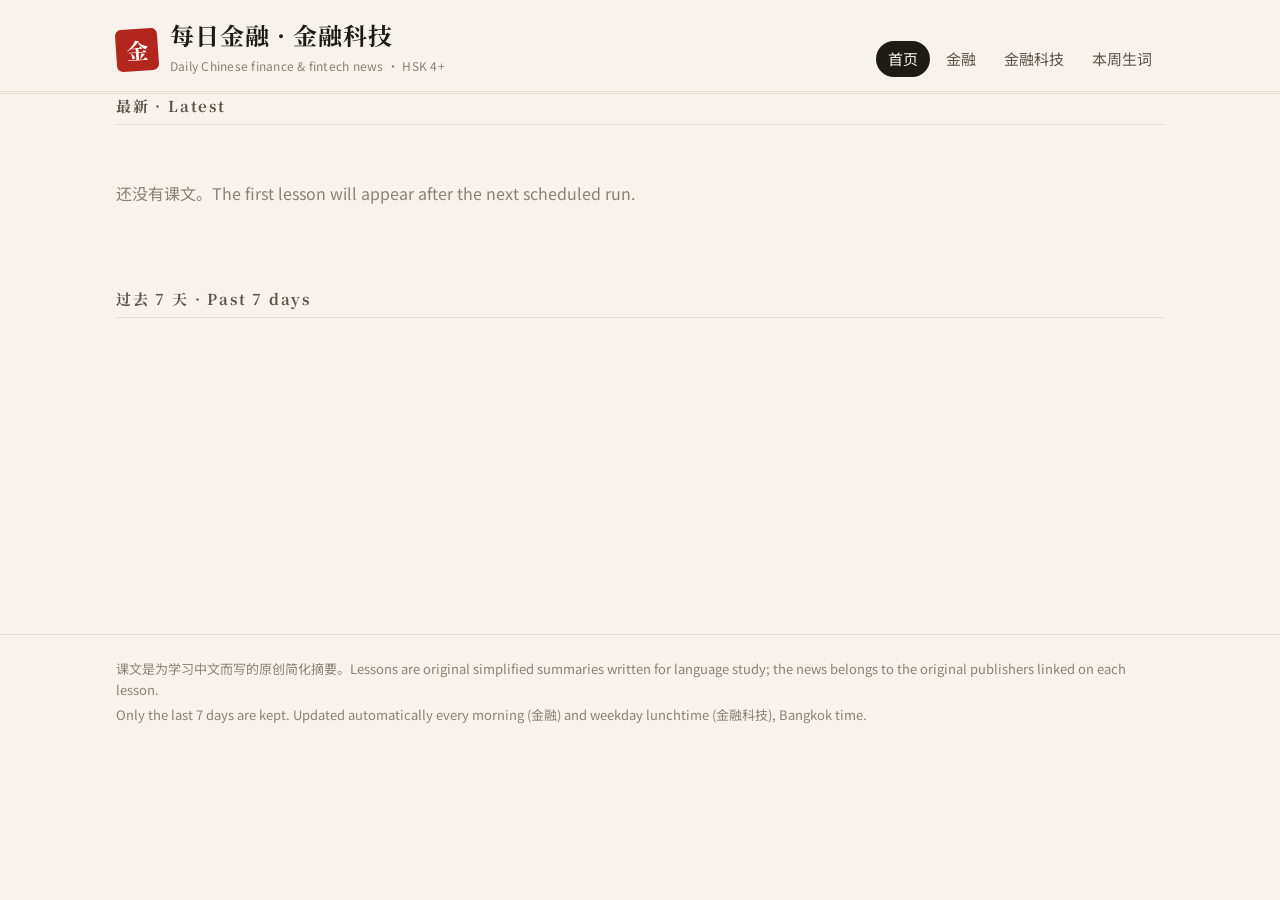
==== index.html @ b07d5fe7 "Launch site with last 7 days of lessons Co-Authored-By: Claude Opus 5.5 <noreply@anthropic.com> Clau" ====
<!doctype html>
<html lang="zh-CN">
<head>
<meta charset="utf-8">
<meta name="viewport" content="width=device-width, initial-scale=1">
<meta name="robots" content="noindex, nofollow">
<title>每日金融 · 金融科技</title>
<meta name="description" content="Daily Chinese finance &amp; fintech news, simplified for HSK 4 learners, with vocabulary.">
<link rel="icon" href="data:image/svg+xml,<svg xmlns=%22http://www.w3.org/2000/svg%22 viewBox=%220 0 100 100%22><rect width=%22100%22 height=%22100%22 rx=%2216%22 fill=%22%23b3261e%22/><text x=%2250%22 y=%2272%22 font-size=%2262%22 text-anchor=%22middle%22 fill=%22white%22>金</text></svg>">
<link rel="preconnect" href="https://fonts.googleapis.com">
<link rel="preconnect" href="https://fonts.gstatic.com" crossorigin>
<link href="https://fonts.googleapis.com/css2?family=Noto+Sans+SC:wght@400;600&family=Noto+Serif+SC:wght@400;700&display=swap" rel="stylesheet">
<link rel="stylesheet" href="assets/style.css">
</head>
<body data-page="home">
<header class="masthead"><div class="wrap">
  <a class="brand" href="./"><span class="seal">金</span><span><span class="brand-name">每日金融 · 金融科技</span><br><span class="brand-sub">Daily Chinese finance &amp; fintech news · HSK 4+</span></span></a>
  <nav class="nav">
    <a href="./" data-c="all">首页</a>
    <a href="./?c=finance" data-c="finance">金融</a>
    <a href="./?c=fintech" data-c="fintech">金融科技</a>
    <a href="vocab.html">本周生词</a>
  </nav>
</div></header>
<main class="wrap">
<h2 class="section-title"><span>最新 · Latest</span></h2>
<div id="today" class="today"><p class="empty">加载中…</p></div>
<h2 class="section-title"><span>过去 7 天 · Past 7 days</span></h2>
<ul id="list" class="list"></ul>
</main>
<footer><div class="wrap">
  <p>课文是为学习中文而写的原创简化摘要。Lessons are original simplified summaries written for language study; the news belongs to the original publishers linked on each lesson.</p>
  <p>Only the last 7 days are kept. Updated automatically every morning (金融) and weekday lunchtime (金融科技), Bangkok time.</p>
</div></footer>
<script src="assets/app.js"></script>
</body>
</html>
---- assets/style.css ----
:root {
  --paper: #f7f3ec;
  --card: #fffdf9;
  --ink: #1e1b17;
  --ink-2: #5c554b;
  --ink-3: #8a8275;
  --rule: #e4ddd0;
  --accent: #b3261e;        /* seal red */
  --accent-soft: #f6e3df;
  --fintech: #1d5c63;       /* jade */
  --fintech-soft: #dcebea;
  --hl: #fbeec2;
  --serif: "Noto Serif SC", "Songti SC", "STSong", Georgia, serif;
  --sans: "Noto Sans SC", "PingFang SC", -apple-system, "Segoe UI", sans-serif;
  color-scheme: light;
}
@media (prefers-color-scheme: dark) {
  :root:not([data-theme="light"]) {
    --paper: #16140f; --card: #1f1c16; --ink: #ede6d9; --ink-2: #b9b0a1; --ink-3: #887f71;
    --rule: #332e25; --accent: #e0675c; --accent-soft: #3a211d; --fintech: #6fb5b8;
    --fintech-soft: #1b3233; --hl: #4a3d16; color-scheme: dark;
  }
}
:root[data-theme="dark"] {
  --paper: #16140f; --card: #1f1c16; --ink: #ede6d9; --ink-2: #b9b0a1; --ink-3: #887f71;
  --rule: #332e25; --accent: #e0675c; --accent-soft: #3a211d; --fintech: #6fb5b8;
  --fintech-soft: #1b3233; --hl: #4a3d16; color-scheme: dark;
}

* { box-sizing: border-box; }
html { -webkit-text-size-adjust: 100%; }
body {
  margin: 0; background: var(--paper); color: var(--ink);
  font-family: var(--sans); font-size: 16px; line-height: 1.6;
}
a { color: inherit; }
.wrap { max-width: 1080px; margin: 0 auto; padding: 0 16px; }

/* ---------- masthead ---------- */
.masthead { border-bottom: 3px double var(--rule); padding: 22px 0 14px; }
.masthead .wrap { display: flex; flex-wrap: wrap; align-items: flex-end; justify-content: space-between; gap: 12px; }
.brand { text-decoration: none; display: flex; align-items: center; gap: 12px; }
.seal {
  width: 42px; height: 42px; border-radius: 6px; background: var(--accent); color: #fff;
  display: grid; place-items: center; font-family: var(--serif); font-weight: 700; font-size: 22px;
  transform: rotate(-4deg);
}
.brand-name { font-family: var(--serif); font-size: 24px; font-weight: 700; letter-spacing: .04em; line-height: 1.1; }
.brand-sub { font-size: 12px; color: var(--ink-3); letter-spacing: .02em; }
.nav { display: flex; gap: 4px; flex-wrap: wrap; }
.nav a {
  text-decoration: none; font-size: 15px; padding: 6px 12px; border-radius: 999px; color: var(--ink-2);
}
.nav a:hover { background: var(--card); color: var(--ink); }
.nav a.on { background: var(--ink); color: var(--paper); }

main { padding: 28px 0 56px; min-height: 60vh; }

/* ---------- chips / meta ---------- */
.chip {
  display: inline-block; font-size: 12px; font-weight: 600; letter-spacing: .04em;
  padding: 2px 9px; border-radius: 999px; background: var(--accent-soft); color: var(--accent);
}
.chip.fintech { background: var(--fintech-soft); color: var(--fintech); }
.meta { font-size: 13px; color: var(--ink-3); }

/* ---------- home ---------- */
.section-title {
  font-family: var(--serif); font-size: 15px; letter-spacing: .12em; color: var(--ink-2);
  border-bottom: 1px solid var(--rule); padding-bottom: 6px; margin: 0 0 16px;
  display: flex; justify-content: space-between; align-items: baseline; gap: 12px; flex-wrap: wrap;
}
.today { display: grid; grid-template-columns: repeat(auto-fit, minmax(300px, 1fr)); gap: 18px; margin-bottom: 40px; }
.card {
  display: block; text-decoration: none; background: var(--card); border: 1px solid var(--rule);
  border-radius: 10px; padding: 20px 22px; transition: transform .15s, box-shadow .15s;
}
.card:hover { transform: translateY(-2px); box-shadow: 0 6px 20px rgba(0,0,0,.06); }
.card h2 { font-family: var(--serif); font-size: 23px; line-height: 1.4; margin: 10px 0 4px; }
.card .en { color: var(--ink-2); font-size: 15px; margin: 0 0 12px; }
.card .lede { font-family: var(--serif); color: var(--ink-2); font-size: 15px; margin: 0;
  display: -webkit-box; -webkit-line-clamp: 3; -webkit-box-orient: vertical; overflow: hidden; }
.card .foot { margin-top: 14px; display: flex; gap: 14px; }

.filters { display: flex; gap: 6px; }
.filters button {
  font: inherit; font-size: 13px; border: 1px solid var(--rule); background: transparent; color: var(--ink-2);
  padding: 3px 11px; border-radius: 999px; cursor: pointer; letter-spacing: 0;
}
.filters button.on { background: var(--ink); color: var(--paper); border-color: var(--ink); }

.list { list-style: none; margin: 0; padding: 0; }
.list li { border-bottom: 1px solid var(--rule); }
.list a { display: grid; grid-template-columns: 92px 1fr; gap: 14px; padding: 14px 4px; text-decoration: none; align-items: baseline; }
.list a:hover .t { color: var(--accent); }
.list .d { font-size: 13px; color: var(--ink-3); font-variant-numeric: tabular-nums; }
.list .t { font-family: var(--serif); font-size: 18px; }
.list .s { display: block; font-size: 14px; color: var(--ink-2); margin-top: 2px; }
.empty { color: var(--ink-3); padding: 24px 0; }

/* ---------- lesson ---------- */
.toolbar {
  position: sticky; top: 0; z-index: 5; background: var(--paper);
  display: flex; gap: 8px; flex-wrap: wrap; padding: 10px 0; border-bottom: 1px solid var(--rule); margin-bottom: 22px;
}
.toggle {
  font: inherit; font-size: 13px; display: inline-flex; align-items: center; gap: 6px; cursor: pointer;
  border: 1px solid var(--rule); background: var(--card); color: var(--ink-2); padding: 4px 12px; border-radius: 999px;
}
.toggle[aria-pressed="true"] { border-color: var(--ink); color: var(--ink); }
.toggle .dot { width: 8px; height: 8px; border-radius: 50%; background: var(--rule); }
.toggle[aria-pressed="true"] .dot { background: var(--accent); }

.lesson-head h1 { font-family: var(--serif); font-size: clamp(26px, 4.4vw, 38px); line-height: 1.3; margin: 12px 0 6px; }
.lesson-head .en { font-size: 17px; color: var(--ink-2); margin: 0 0 6px; }

.lesson-grid { display: grid; grid-template-columns: minmax(0, 3fr) minmax(0, 2fr); gap: 36px; margin-top: 26px; align-items: start; }
@media (max-width: 820px) { .lesson-grid { grid-template-columns: 1fr; } }

.para { margin-bottom: 22px; }
.para .zh { font-family: var(--serif); font-size: 20px; line-height: 2.05; margin: 0 0 6px; }
.para .en { font-size: 15px; color: var(--ink-2); font-style: italic; margin: 0; }
body.hide-en .para .en, body.hide-en .lesson-head .en, body.hide-en .ex .e { display: none; }

ruby.v { ruby-position: over; cursor: pointer; background: linear-gradient(transparent 62%, var(--hl) 62%); border-radius: 2px; }
ruby.v rt { font-family: var(--sans); font-size: 11px; color: var(--accent); letter-spacing: 0; }
body.hide-py ruby.v rt { display: none; }
body.no-hl ruby.v { background: none; }
ruby.v.active { background: var(--hl); }

.source { font-size: 14px; color: var(--ink-3); border-top: 1px solid var(--rule); padding-top: 12px; margin-top: 8px; }
.source a { color: var(--ink-2); }

.vocab {
  background: var(--card); border: 1px solid var(--rule); border-radius: 10px; padding: 18px 18px 8px;
  position: sticky; top: 64px; max-height: calc(100vh - 84px); overflow: auto;
}
@media (max-width: 820px) { .vocab { position: static; max-height: none; } }
.vocab h3, .featured h3 { font-family: var(--serif); font-size: 18px; margin: 0 0 10px; }
.vocab ol { list-style: none; padding: 0; margin: 0; }
.vocab li { padding: 7px 0; border-bottom: 1px dashed var(--rule); display: grid; grid-template-columns: 1fr auto; gap: 2px 10px; }
.vocab li:last-child { border-bottom: 0; }
.vocab li.active { background: var(--hl); margin: 0 -8px; padding: 7px 8px; border-radius: 6px; }
.vocab .h { font-family: var(--serif); font-size: 18px; font-weight: 700; }
.vocab .p { font-size: 13px; color: var(--accent); }
.vocab .m { grid-column: 1 / -1; font-size: 13px; color: var(--ink-2); }
.lvl { font-size: 11px; color: var(--ink-3); white-space: nowrap; align-self: center; }

.featured { margin-top: 40px; }
.featured-grid { display: grid; grid-template-columns: repeat(auto-fit, minmax(300px, 1fr)); gap: 18px; }
.fw { background: var(--card); border: 1px solid var(--rule); border-top: 4px solid var(--accent); border-radius: 10px; padding: 18px 20px; }
.fw .big { font-family: var(--serif); font-size: 34px; font-weight: 700; line-height: 1.1; }
.fw .p { color: var(--accent); font-size: 15px; margin-left: 6px; }
.fw .def { margin: 6px 0 8px; font-size: 15px; }
.fw .pos { font-size: 12px; color: var(--ink-3); border: 1px solid var(--rule); border-radius: 4px; padding: 0 5px; margin-right: 6px; }
.fw .note { font-size: 14px; color: var(--ink-2); margin: 0 0 12px; }
.ex { border-left: 2px solid var(--rule); padding-left: 12px; margin: 10px 0; }
.ex .z { font-family: var(--serif); font-size: 17px; }
.ex .y { font-size: 13px; color: var(--accent); }
.ex .e { font-size: 14px; color: var(--ink-2); font-style: italic; }

.pager { display: flex; justify-content: space-between; gap: 12px; margin-top: 40px; flex-wrap: wrap; }
.pager a { text-decoration: none; font-size: 14px; color: var(--ink-2); max-width: 48%; }
.pager a:hover { color: var(--accent); }

/* ---------- vocab page ---------- */
.vtools { display: flex; flex-wrap: wrap; gap: 10px; align-items: center; margin-bottom: 18px; }
.search {
  font: inherit; flex: 1 1 240px; padding: 9px 14px; border-radius: 999px; border: 1px solid var(--rule);
  background: var(--card); color: var(--ink);
}
.vtable { width: 100%; border-collapse: collapse; }
.vtable th { text-align: left; font-size: 12px; color: var(--ink-3); font-weight: 600; padding: 6px 8px; border-bottom: 1px solid var(--rule); }
.vtable td { padding: 9px 8px; border-bottom: 1px solid var(--rule); vertical-align: top; }
.vtable .h { font-family: var(--serif); font-size: 19px; font-weight: 700; white-space: nowrap; }
.vtable .p { color: var(--accent); font-size: 14px; white-space: nowrap; }
.vtable .m { font-size: 14px; color: var(--ink-2); }
.vtable .src a { font-size: 12px; color: var(--ink-3); text-decoration: none; margin-right: 6px; white-space: nowrap; }
.vtable .src a:hover { color: var(--accent); }
body.quiz .vtable .m span, body.quiz .vtable .p span { filter: blur(6px); cursor: pointer; transition: filter .15s; }
body.quiz .vtable tr.reveal .m span, body.quiz .vtable tr.reveal .p span { filter: none; }
@media (max-width: 600px) {
  .vtable thead { display: none; }
  .vtable tr { display: grid; grid-template-columns: auto 1fr auto; gap: 0 10px; padding: 8px 0; border-bottom: 1px solid var(--rule); }
  .vtable td { border: 0; padding: 2px 0; }
  .vtable td.m, .vtable td.src { grid-column: 1 / -1; }
}

/* ---------- footer ---------- */
footer { border-top: 1px solid var(--rule); padding: 20px 0 36px; font-size: 13px; color: var(--ink-3); }
footer p { margin: 4px 0; }

.pop {
  position: absolute; z-index: 20; background: var(--ink); color: var(--paper); font-size: 13px; line-height: 1.45;
  padding: 7px 11px; border-radius: 8px; max-width: 260px; pointer-events: none; box-shadow: 0 6px 18px rgba(0,0,0,.18);
}
.pop b { font-family: var(--serif); font-size: 16px; }
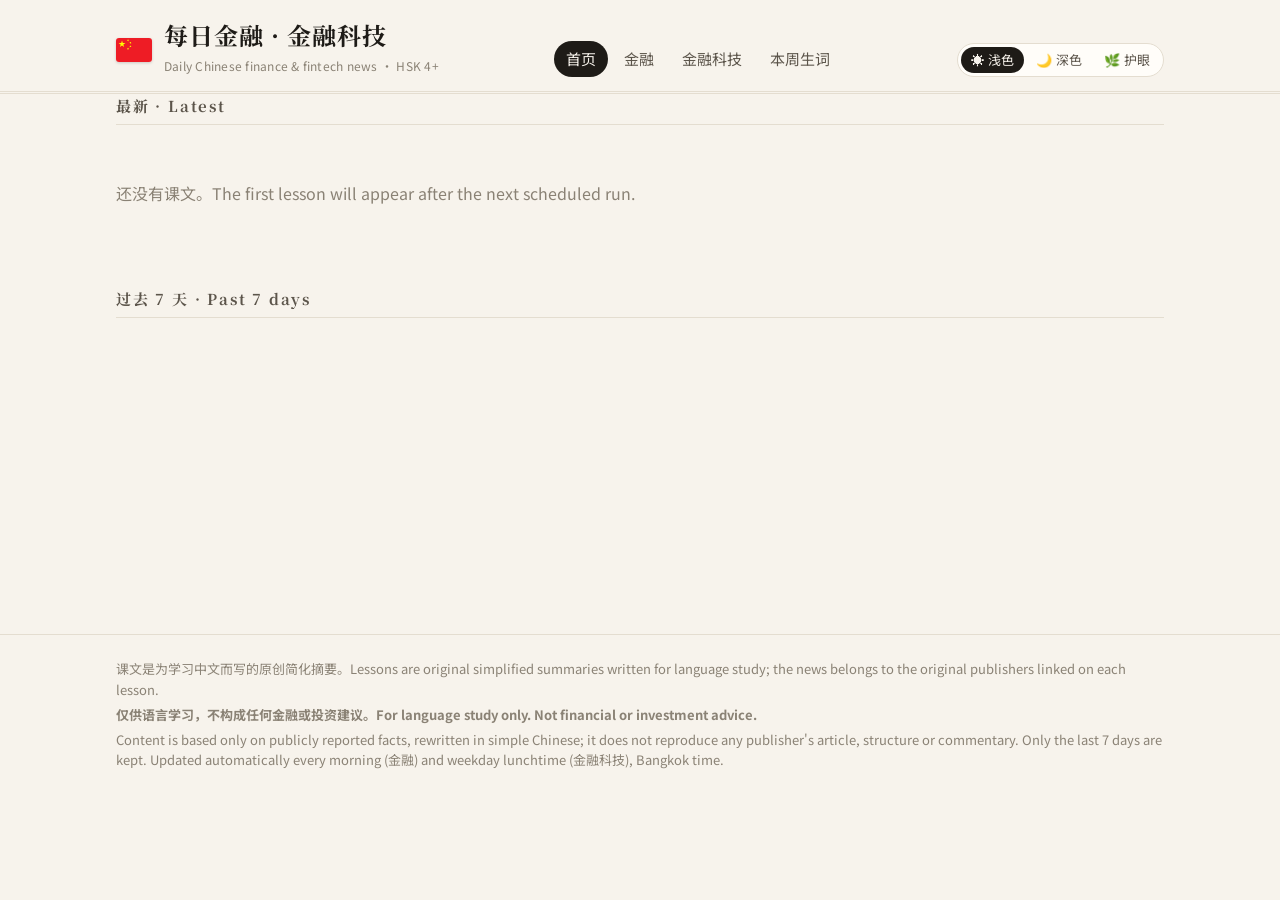
==== commit e921c998: "Facts-only lessons, theme switch, flag, disclaimer - Remove analyst/expert commentary and speculatio" ====
--- a/index.html
+++ b/index.html
@@ -11,16 +11,22 @@
 <link rel="preconnect" href="https://fonts.gstatic.com" crossorigin>
 <link href="https://fonts.googleapis.com/css2?family=Noto+Sans+SC:wght@400;600&family=Noto+Serif+SC:wght@400;700&display=swap" rel="stylesheet">
 <link rel="stylesheet" href="assets/style.css">
+<script>try{var t=localStorage.getItem("theme");if(t)document.documentElement.setAttribute("data-theme",t);}catch(e){}</script>
 </head>
 <body data-page="home">
 <header class="masthead"><div class="wrap">
-  <a class="brand" href="./"><span class="seal">金</span><span><span class="brand-name">每日金融 · 金融科技</span><br><span class="brand-sub">Daily Chinese finance &amp; fintech news · HSK 4+</span></span></a>
+  <a class="brand" href="./"><svg class="flag" viewBox="0 0 30 20" width="36" height="24" role="img" aria-label="中国国旗 Flag of China"><rect width="30" height="20" fill="#EE1C25"/><g fill="#FFFF00"><polygon points="5.000,2.000 5.674,4.073 7.853,4.073 6.090,5.354 6.763,7.427 5.000,6.146 3.237,7.427 3.910,5.354 2.147,4.073 4.326,4.073"/><polygon points="9.143,2.514 9.619,1.966 9.246,1.343 9.914,1.628 10.391,1.080 10.328,1.803 10.996,2.088 10.288,2.251 10.224,2.975 9.851,2.352"/><polygon points="11.010,4.141 11.662,3.821 11.560,3.102 12.065,3.624 12.718,3.304 12.378,3.946 12.884,4.467 12.168,4.343 11.829,4.985 11.726,4.266"/><polygon points="11.038,6.725 11.765,6.699 11.964,6.001 12.213,6.683 12.939,6.657 12.367,7.105 12.616,7.787 12.014,7.382 11.442,7.830 11.641,7.131"/><polygon points="9.219,8.375 9.899,8.632 10.353,8.064 10.319,8.790 10.999,9.046 10.298,9.239 10.265,9.964 9.865,9.357 9.165,9.550 9.618,8.982"/></g></svg><span><span class="brand-name">每日金融 · 金融科技</span><br><span class="brand-sub">Daily Chinese finance &amp; fintech news · HSK 4+</span></span></a>
   <nav class="nav">
     <a href="./" data-c="all">首页</a>
     <a href="./?c=finance" data-c="finance">金融</a>
     <a href="./?c=fintech" data-c="fintech">金融科技</a>
     <a href="vocab.html">本周生词</a>
   </nav>
+  <div class="themes" role="group" aria-label="主题 Theme">
+    <button type="button" data-theme-set="light" title="浅色 Light">☀️<span>浅色</span></button>
+    <button type="button" data-theme-set="dark" title="深色 Dark">🌙<span>深色</span></button>
+    <button type="button" data-theme-set="eye" title="护眼 Eye-care">🌿<span>护眼</span></button>
+  </div>
 </div></header>
 <main class="wrap">
 <h2 class="section-title"><span>最新 · Latest</span></h2>
@@ -30,7 +36,8 @@
 </main>
 <footer><div class="wrap">
   <p>课文是为学习中文而写的原创简化摘要。Lessons are original simplified summaries written for language study; the news belongs to the original publishers linked on each lesson.</p>
-  <p>Only the last 7 days are kept. Updated automatically every morning (金融) and weekday lunchtime (金融科技), Bangkok time.</p>
+  <p><strong>仅供语言学习，不构成任何金融或投资建议。For language study only. Not financial or investment advice.</strong></p>
+  <p>Content is based only on publicly reported facts, rewritten in simple Chinese; it does not reproduce any publisher's article, structure or commentary. Only the last 7 days are kept. Updated automatically every morning (金融) and weekday lunchtime (金融科技), Bangkok time.</p>
 </div></footer>
 <script src="assets/app.js"></script>
 </body>
--- a/assets/style.css
+++ b/assets/style.css
@@ -15,11 +15,16 @@
   color-scheme: light;
 }
 @media (prefers-color-scheme: dark) {
-  :root:not([data-theme="light"]) {
+  :root:not([data-theme]) {
     --paper: #16140f; --card: #1f1c16; --ink: #ede6d9; --ink-2: #b9b0a1; --ink-3: #887f71;
     --rule: #332e25; --accent: #e0675c; --accent-soft: #3a211d; --fintech: #6fb5b8;
     --fintech-soft: #1b3233; --hl: #4a3d16; color-scheme: dark;
   }
+}
+:root[data-theme="eye"] {
+  --paper: #f2e9d0; --card: #f8f1dd; --ink: #3a3226; --ink-2: #5c5140; --ink-3: #887b63;
+  --rule: #e0d3b2; --accent: #9a3b22; --accent-soft: #ecd9c3; --fintech: #3d6a4d;
+  --fintech-soft: #dbe6d0; --hl: #e8d59c; color-scheme: light;
 }
 :root[data-theme="dark"] {
   --paper: #16140f; --card: #1f1c16; --ink: #ede6d9; --ink-2: #b9b0a1; --ink-3: #887f71;
@@ -195,3 +200,39 @@
   padding: 7px 11px; border-radius: 8px; max-width: 260px; pointer-events: none; box-shadow: 0 6px 18px rgba(0,0,0,.18);
 }
 .pop b { font-family: var(--serif); font-size: 16px; }
+
+/* ---------- every-word lookup ---------- */
+.article, .lesson-head { max-width: 760px; }
+.lesson-head { margin-bottom: 22px; }
+.w { cursor: pointer; border-radius: 3px; }
+.w:hover { background: var(--rule); }
+.w.active { background: var(--hl); }
+ruby.w.v.active { background: var(--hl); }
+.pop .tag { display: inline-block; margin-left: 6px; font-size: 11px; opacity: .75; }
+
+/* ---------- read-aloud player ---------- */
+.player { display: flex; align-items: center; gap: 10px; flex: 1 1 100%; }
+.player .play {
+  flex: none; width: 38px; height: 38px; border-radius: 50%; border: 0; cursor: pointer;
+  background: var(--accent); color: #fff; display: grid; place-items: center;
+}
+.player .play svg { fill: currentColor; }
+.player .i-pause { display: none; }
+.player.is-playing .i-pause { display: inline; }
+.player.is-playing .i-play { display: none; }
+.player .seek { flex: 1 1 auto; min-width: 0; accent-color: var(--accent); height: 24px; cursor: pointer; }
+.player .ptime { flex: none; font-variant-numeric: tabular-nums; min-width: 52px; text-align: right; }
+.sent { transition: background .2s; border-radius: 3px; }
+.sent.speaking { background: var(--accent-soft); box-shadow: 0 0 0 2px var(--accent-soft); }
+.player .seek:focus { outline: none; }
+.player .seek:focus-visible { outline: 2px solid var(--accent-soft); outline-offset: 2px; }
+
+/* ---------- flag + theme switch ---------- */
+.flag { flex: none; border-radius: 3px; box-shadow: 0 1px 3px rgba(0,0,0,.18); }
+.themes { display: inline-flex; gap: 2px; padding: 3px; border: 1px solid var(--rule); border-radius: 999px; background: var(--card); }
+.themes button {
+  font: inherit; font-size: 13px; border: 0; background: transparent; color: var(--ink-2); cursor: pointer;
+  padding: 4px 10px; border-radius: 999px; display: inline-flex; align-items: center; gap: 4px; line-height: 1.4;
+}
+.themes button[aria-pressed="true"] { background: var(--ink); color: var(--paper); }
+@media (max-width: 600px) { .themes button span { display: none; } }
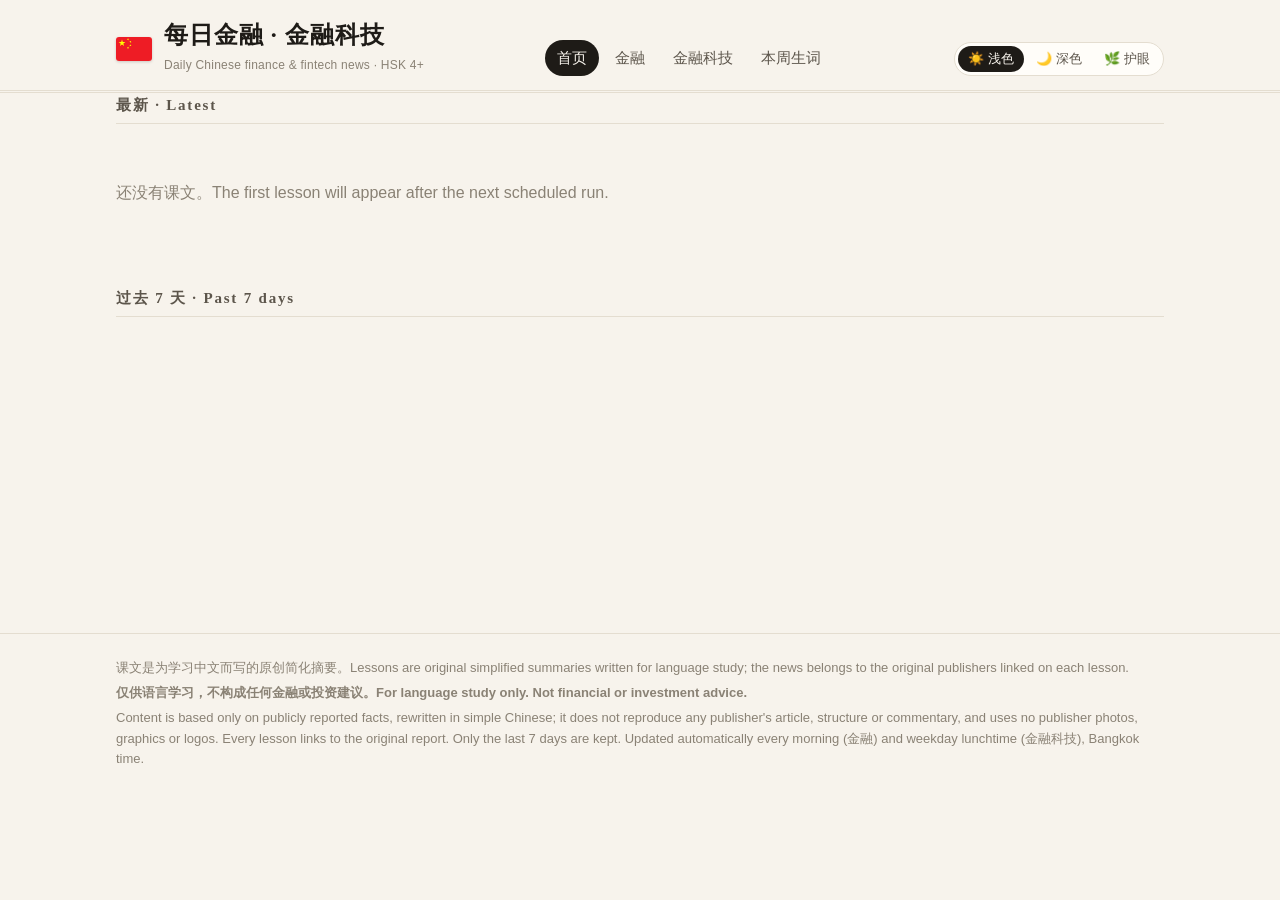
==== commit 0b72d17a: "Legal safeguards: copy check, text-only lessons, attribution rules - publish.py --source: refuse les" ====
--- a/index.html
+++ b/index.html
@@ -4,6 +4,8 @@
 <meta charset="utf-8">
 <meta name="viewport" content="width=device-width, initial-scale=1">
 <meta name="robots" content="noindex, nofollow">
+<meta http-equiv="Content-Security-Policy" content="default-src 'self'; img-src 'self' data:; media-src 'none'; object-src 'none'; frame-src 'none'; script-src 'self' 'unsafe-inline'; style-src 'self' 'unsafe-inline' https://fonts.googleapis.com; font-src https://fonts.gstatic.com; connect-src 'self'; base-uri 'self'; form-action 'none'">
+<meta name="referrer" content="strict-origin-when-cross-origin">
 <title>每日金融 · 金融科技</title>
 <meta name="description" content="Daily Chinese finance &amp; fintech news, simplified for HSK 4 learners, with vocabulary.">
 <link rel="icon" href="data:image/svg+xml,<svg xmlns=%22http://www.w3.org/2000/svg%22 viewBox=%220 0 100 100%22><rect width=%22100%22 height=%22100%22 rx=%2216%22 fill=%22%23b3261e%22/><text x=%2250%22 y=%2272%22 font-size=%2262%22 text-anchor=%22middle%22 fill=%22white%22>金</text></svg>">
@@ -37,7 +39,7 @@
 <footer><div class="wrap">
   <p>课文是为学习中文而写的原创简化摘要。Lessons are original simplified summaries written for language study; the news belongs to the original publishers linked on each lesson.</p>
   <p><strong>仅供语言学习，不构成任何金融或投资建议。For language study only. Not financial or investment advice.</strong></p>
-  <p>Content is based only on publicly reported facts, rewritten in simple Chinese; it does not reproduce any publisher's article, structure or commentary. Only the last 7 days are kept. Updated automatically every morning (金融) and weekday lunchtime (金融科技), Bangkok time.</p>
+  <p>Content is based only on publicly reported facts, rewritten in simple Chinese; it does not reproduce any publisher's article, structure or commentary, and uses no publisher photos, graphics or logos. Every lesson links to the original report. Only the last 7 days are kept. Updated automatically every morning (金融) and weekday lunchtime (金融科技), Bangkok time.</p>
 </div></footer>
 <script src="assets/app.js"></script>
 </body>
--- a/assets/style.css
+++ b/assets/style.css
@@ -236,3 +236,5 @@
 }
 .themes button[aria-pressed="true"] { background: var(--ink); color: var(--paper); }
 @media (max-width: 600px) { .themes button span { display: none; } }
+.orig { font-size: 13px; color: var(--ink-3); margin: 6px 0 0; }
+.orig a { color: var(--ink-2); }
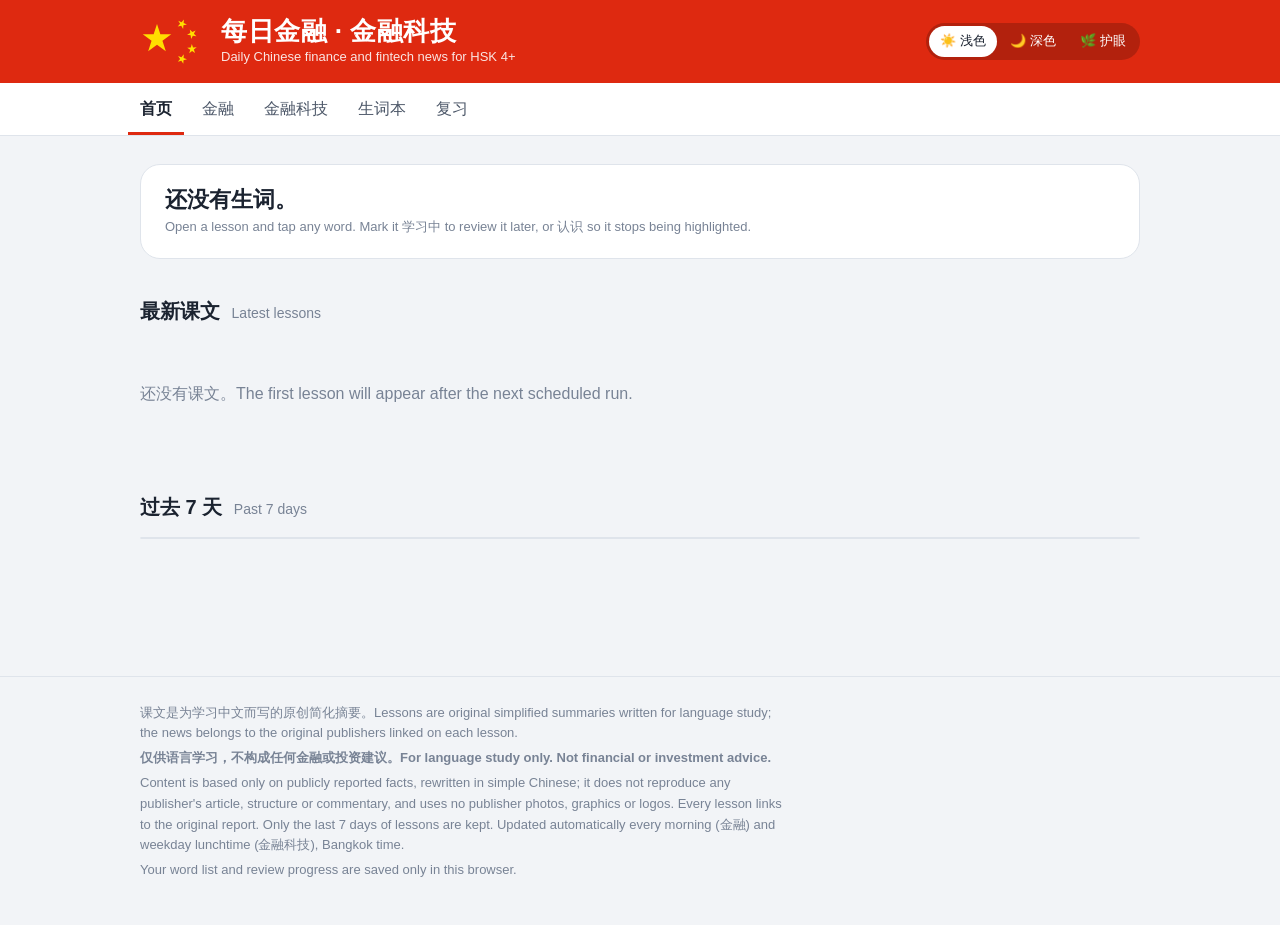
==== commit 070ed5ba: "Redesign site and add study loop: word status, spaced review, flashcards - Flag-red masthead with th" ====
--- a/index.html
+++ b/index.html
@@ -6,40 +6,47 @@
 <meta name="robots" content="noindex, nofollow">
 <meta http-equiv="Content-Security-Policy" content="default-src 'self'; img-src 'self' data:; media-src 'none'; object-src 'none'; frame-src 'none'; script-src 'self' 'unsafe-inline'; style-src 'self' 'unsafe-inline' https://fonts.googleapis.com; font-src https://fonts.gstatic.com; connect-src 'self'; base-uri 'self'; form-action 'none'">
 <meta name="referrer" content="strict-origin-when-cross-origin">
+<meta name="theme-color" content="#DE2910">
 <title>每日金融 · 金融科技</title>
 <meta name="description" content="Daily Chinese finance &amp; fintech news, simplified for HSK 4 learners, with vocabulary.">
-<link rel="icon" href="data:image/svg+xml,<svg xmlns=%22http://www.w3.org/2000/svg%22 viewBox=%220 0 100 100%22><rect width=%22100%22 height=%22100%22 rx=%2216%22 fill=%22%23b3261e%22/><text x=%2250%22 y=%2272%22 font-size=%2262%22 text-anchor=%22middle%22 fill=%22white%22>金</text></svg>">
+<link rel="icon" href="data:image/svg+xml,<svg xmlns=%22http://www.w3.org/2000/svg%22 viewBox=%220 0 100 100%22><rect width=%22100%22 height=%22100%22 rx=%2222%22 fill=%22%23DE2910%22/><polygon fill=%22%23FFDE00%22 points=%2250,16 58.5,40.3 84.2,40.9 63.7,56.4 71.2,81.1 50,66.4 28.8,81.1 36.3,56.4 15.8,40.9 41.5,40.3%22/></svg>">
 <link rel="preconnect" href="https://fonts.googleapis.com">
 <link rel="preconnect" href="https://fonts.gstatic.com" crossorigin>
-<link href="https://fonts.googleapis.com/css2?family=Noto+Sans+SC:wght@400;600&family=Noto+Serif+SC:wght@400;700&display=swap" rel="stylesheet">
+<link href="https://fonts.googleapis.com/css2?family=Noto+Sans+SC:wght@400;500;700;900&family=Schibsted+Grotesk:wght@400;500;700&display=swap" rel="stylesheet">
 <link rel="stylesheet" href="assets/style.css">
 <script>try{var t=localStorage.getItem("theme");if(t)document.documentElement.setAttribute("data-theme",t);}catch(e){}</script>
 </head>
 <body data-page="home">
 <header class="masthead"><div class="wrap">
-  <a class="brand" href="./"><svg class="flag" viewBox="0 0 30 20" width="36" height="24" role="img" aria-label="中国国旗 Flag of China"><rect width="30" height="20" fill="#EE1C25"/><g fill="#FFFF00"><polygon points="5.000,2.000 5.674,4.073 7.853,4.073 6.090,5.354 6.763,7.427 5.000,6.146 3.237,7.427 3.910,5.354 2.147,4.073 4.326,4.073"/><polygon points="9.143,2.514 9.619,1.966 9.246,1.343 9.914,1.628 10.391,1.080 10.328,1.803 10.996,2.088 10.288,2.251 10.224,2.975 9.851,2.352"/><polygon points="11.010,4.141 11.662,3.821 11.560,3.102 12.065,3.624 12.718,3.304 12.378,3.946 12.884,4.467 12.168,4.343 11.829,4.985 11.726,4.266"/><polygon points="11.038,6.725 11.765,6.699 11.964,6.001 12.213,6.683 12.939,6.657 12.367,7.105 12.616,7.787 12.014,7.382 11.442,7.830 11.641,7.131"/><polygon points="9.219,8.375 9.899,8.632 10.353,8.064 10.319,8.790 10.999,9.046 10.298,9.239 10.265,9.964 9.865,9.357 9.165,9.550 9.618,8.982"/></g></svg><span><span class="brand-name">每日金融 · 金融科技</span><br><span class="brand-sub">Daily Chinese finance &amp; fintech news · HSK 4+</span></span></a>
-  <nav class="nav">
-    <a href="./" data-c="all">首页</a>
-    <a href="./?c=finance" data-c="finance">金融</a>
-    <a href="./?c=fintech" data-c="fintech">金融科技</a>
-    <a href="vocab.html">本周生词</a>
-  </nav>
+  <a class="brand" href="./">
+    <svg class="stars" viewBox="0 0 15 11" width="75" height="55" role="img" aria-label="五星红旗 Five-star Red Flag"><g fill="currentColor"><polygon points="5.000,2.000 5.674,4.073 7.853,4.073 6.090,5.354 6.763,7.427 5.000,6.146 3.237,7.427 3.910,5.354 2.147,4.073 4.326,4.073"/><polygon points="9.143,2.514 9.619,1.966 9.246,1.343 9.914,1.628 10.391,1.080 10.328,1.803 10.996,2.088 10.288,2.251 10.224,2.975 9.851,2.352"/><polygon points="11.010,4.141 11.662,3.821 11.560,3.102 12.065,3.624 12.718,3.304 12.378,3.946 12.884,4.467 12.168,4.343 11.829,4.985 11.726,4.266"/><polygon points="11.038,6.725 11.765,6.699 11.964,6.001 12.213,6.683 12.939,6.657 12.367,7.105 12.616,7.787 12.014,7.382 11.442,7.830 11.641,7.131"/><polygon points="9.219,8.375 9.899,8.632 10.353,8.064 10.319,8.790 10.999,9.046 10.298,9.239 10.265,9.964 9.865,9.357 9.165,9.550 9.618,8.982"/></g></svg>
+    <span class="brand-text"><span class="brand-name">每日金融 · 金融科技</span><span class="brand-sub">Daily Chinese finance and fintech news for HSK 4+</span></span>
+  </a>
   <div class="themes" role="group" aria-label="主题 Theme">
     <button type="button" data-theme-set="light" title="浅色 Light">☀️<span>浅色</span></button>
     <button type="button" data-theme-set="dark" title="深色 Dark">🌙<span>深色</span></button>
     <button type="button" data-theme-set="eye" title="护眼 Eye-care">🌿<span>护眼</span></button>
   </div>
 </div></header>
+<nav class="tabs" aria-label="Sections"><div class="wrap">
+  <a href="./" data-c="all">首页</a>
+  <a href="./?c=finance" data-c="finance">金融</a>
+  <a href="./?c=fintech" data-c="fintech">金融科技</a>
+  <a href="vocab.html" data-p="vocab">生词本</a>
+  <a href="review.html" data-p="review">复习<span id="due" class="badge" hidden></span></a>
+</div></nav>
 <main class="wrap">
-<h2 class="section-title"><span>最新 · Latest</span></h2>
+<section id="study" class="study" aria-label="复习 Review"></section>
+<h2 class="section-title">最新课文 <span class="sub">Latest lessons</span></h2>
 <div id="today" class="today"><p class="empty">加载中…</p></div>
-<h2 class="section-title"><span>过去 7 天 · Past 7 days</span></h2>
+<h2 class="section-title">过去 7 天 <span class="sub">Past 7 days</span></h2>
 <ul id="list" class="list"></ul>
 </main>
 <footer><div class="wrap">
   <p>课文是为学习中文而写的原创简化摘要。Lessons are original simplified summaries written for language study; the news belongs to the original publishers linked on each lesson.</p>
   <p><strong>仅供语言学习，不构成任何金融或投资建议。For language study only. Not financial or investment advice.</strong></p>
-  <p>Content is based only on publicly reported facts, rewritten in simple Chinese; it does not reproduce any publisher's article, structure or commentary, and uses no publisher photos, graphics or logos. Every lesson links to the original report. Only the last 7 days are kept. Updated automatically every morning (金融) and weekday lunchtime (金融科技), Bangkok time.</p>
+  <p>Content is based only on publicly reported facts, rewritten in simple Chinese; it does not reproduce any publisher's article, structure or commentary, and uses no publisher photos, graphics or logos. Every lesson links to the original report. Only the last 7 days of lessons are kept. Updated automatically every morning (金融) and weekday lunchtime (金融科技), Bangkok time.</p>
+  <p>Your word list and review progress are saved only in this browser.</p>
 </div></footer>
 <script src="assets/app.js"></script>
 </body>
--- a/assets/style.css
+++ b/assets/style.css
@@ -1,240 +1,371 @@
+/* 每日金融 · 金融科技
+   The masthead is the flag: a red field with the five stars. Star yellow marks new words,
+   red marks words being learned, jade marks fintech and words already known. */
 :root {
-  --paper: #f7f3ec;
-  --card: #fffdf9;
-  --ink: #1e1b17;
-  --ink-2: #5c554b;
-  --ink-3: #8a8275;
-  --rule: #e4ddd0;
-  --accent: #b3261e;        /* seal red */
-  --accent-soft: #f6e3df;
-  --fintech: #1d5c63;       /* jade */
-  --fintech-soft: #dcebea;
-  --hl: #fbeec2;
-  --serif: "Noto Serif SC", "Songti SC", "STSong", Georgia, serif;
-  --sans: "Noto Sans SC", "PingFang SC", -apple-system, "Segoe UI", sans-serif;
+  --flag: #de2910;          /* flag red: masthead, primary actions */
+  --star: #ffde00;          /* flag yellow: stars */
+  --bg: #f2f4f7;
+  --card: #ffffff;
+  --ink: #1b2330;
+  --ink-2: #4c5768;
+  --ink-3: #788395;
+  --line: #dfe4eb;
+  --red: #c81e0a;           /* red for text and marks on the page */
+  --red-soft: #fde9e5;
+  --jade: #0f7b6c;
+  --jade-soft: #dff2ee;
+  --hl: #ffec80;            /* new-word highlighter */
+  --on-flag: #ffffff;
+  --zh: "Noto Sans SC", "PingFang SC", "Microsoft YaHei", sans-serif;
+  --ui: "Schibsted Grotesk", "Noto Sans SC", "PingFang SC", -apple-system, "Segoe UI", sans-serif;
   color-scheme: light;
 }
 @media (prefers-color-scheme: dark) {
   :root:not([data-theme]) {
-    --paper: #16140f; --card: #1f1c16; --ink: #ede6d9; --ink-2: #b9b0a1; --ink-3: #887f71;
-    --rule: #332e25; --accent: #e0675c; --accent-soft: #3a211d; --fintech: #6fb5b8;
-    --fintech-soft: #1b3233; --hl: #4a3d16; color-scheme: dark;
+    --flag: #c2200b; --bg: #0f1318; --card: #181e26; --ink: #e9edf2; --ink-2: #b3bcc9; --ink-3: #7f8a9a;
+    --line: #2b3440; --red: #ff7a66; --red-soft: #3a1b16; --jade: #5fcdb9; --jade-soft: #14332e; --hl: #6b5a00;
+    color-scheme: dark;
   }
 }
-:root[data-theme="eye"] {
-  --paper: #f2e9d0; --card: #f8f1dd; --ink: #3a3226; --ink-2: #5c5140; --ink-3: #887b63;
-  --rule: #e0d3b2; --accent: #9a3b22; --accent-soft: #ecd9c3; --fintech: #3d6a4d;
-  --fintech-soft: #dbe6d0; --hl: #e8d59c; color-scheme: light;
-}
 :root[data-theme="dark"] {
-  --paper: #16140f; --card: #1f1c16; --ink: #ede6d9; --ink-2: #b9b0a1; --ink-3: #887f71;
-  --rule: #332e25; --accent: #e0675c; --accent-soft: #3a211d; --fintech: #6fb5b8;
-  --fintech-soft: #1b3233; --hl: #4a3d16; color-scheme: dark;
+  --flag: #c2200b; --bg: #0f1318; --card: #181e26; --ink: #e9edf2; --ink-2: #b3bcc9; --ink-3: #7f8a9a;
+  --line: #2b3440; --red: #ff7a66; --red-soft: #3a1b16; --jade: #5fcdb9; --jade-soft: #14332e; --hl: #6b5a00;
+  color-scheme: dark;
+}
+:root[data-theme="eye"] {   /* 护眼: soft green paper */
+  --flag: #c8321e; --bg: #dfead3; --card: #ecf3e3; --ink: #27301f; --ink-2: #4a5540; --ink-3: #6f7a63;
+  --line: #c9d7bb; --red: #b02a14; --red-soft: #f1ddcf; --jade: #1d6b55; --jade-soft: #cfe5d2; --hl: #f3e27a;
+  color-scheme: light;
 }
 
 * { box-sizing: border-box; }
 html { -webkit-text-size-adjust: 100%; }
 body {
-  margin: 0; background: var(--paper); color: var(--ink);
-  font-family: var(--sans); font-size: 16px; line-height: 1.6;
+  margin: 0; background: var(--bg); color: var(--ink);
+  font-family: var(--ui); font-size: 16px; line-height: 1.6;
 }
 a { color: inherit; }
-.wrap { max-width: 1080px; margin: 0 auto; padding: 0 16px; }
-
-/* ---------- masthead ---------- */
-.masthead { border-bottom: 3px double var(--rule); padding: 22px 0 14px; }
-.masthead .wrap { display: flex; flex-wrap: wrap; align-items: flex-end; justify-content: space-between; gap: 12px; }
-.brand { text-decoration: none; display: flex; align-items: center; gap: 12px; }
-.seal {
-  width: 42px; height: 42px; border-radius: 6px; background: var(--accent); color: #fff;
-  display: grid; place-items: center; font-family: var(--serif); font-weight: 700; font-size: 22px;
-  transform: rotate(-4deg);
-}
-.brand-name { font-family: var(--serif); font-size: 24px; font-weight: 700; letter-spacing: .04em; line-height: 1.1; }
-.brand-sub { font-size: 12px; color: var(--ink-3); letter-spacing: .02em; }
-.nav { display: flex; gap: 4px; flex-wrap: wrap; }
-.nav a {
-  text-decoration: none; font-size: 15px; padding: 6px 12px; border-radius: 999px; color: var(--ink-2);
-}
-.nav a:hover { background: var(--card); color: var(--ink); }
-.nav a.on { background: var(--ink); color: var(--paper); }
-
-main { padding: 28px 0 56px; min-height: 60vh; }
-
-/* ---------- chips / meta ---------- */
+button { font: inherit; color: inherit; }
+[hidden] { display: none !important; }
+:focus-visible { outline: 2px solid var(--ink); outline-offset: 2px; }
+.wrap { max-width: 1040px; margin: 0 auto; padding: 0 20px; }
+.meta { font-size: 13px; color: var(--ink-3); }
+.sub { font-weight: 400; color: var(--ink-3); font-size: .7em; margin-left: 6px; }
+.py, .p, .y { font-family: var(--zh); }
+
+/* ---------- masthead: the flag ---------- */
+.masthead { background: var(--flag); color: var(--on-flag); }
+.masthead .wrap { display: flex; align-items: center; justify-content: space-between; gap: 16px; padding-top: 14px; padding-bottom: 14px; }
+.brand { text-decoration: none; display: flex; align-items: center; gap: 14px; min-width: 0; }
+.stars { flex: none; color: var(--star); margin-left: -8px; }
+.brand-text { display: flex; flex-direction: column; min-width: 0; }
+.brand-name { font-family: var(--zh); font-size: 26px; font-weight: 900; letter-spacing: .02em; line-height: 1.2; }
+.brand-sub { font-size: 13px; opacity: .88; }
+.themes { flex: none; display: inline-flex; gap: 2px; padding: 3px; border-radius: 999px; background: rgba(0, 0, 0, .2); }
+.themes button {
+  font-size: 13px; border: 0; background: transparent; color: var(--on-flag); cursor: pointer;
+  padding: 6px 11px; border-radius: 999px; display: inline-flex; align-items: center; gap: 4px; line-height: 1.4;
+}
+.themes button[aria-pressed="true"] { background: #fff; color: #1b2330; }
+.masthead :focus-visible { outline-color: #fff; }
+
+/* ---------- section tabs ---------- */
+.tabs { background: var(--card); border-bottom: 1px solid var(--line); }
+.tabs .wrap { display: flex; gap: 6px; overflow-x: auto; scrollbar-width: none; }
+.tabs .wrap::-webkit-scrollbar { display: none; }
+.tabs a {
+  flex: none; text-decoration: none; font-family: var(--zh); font-size: 16px; font-weight: 500; color: var(--ink-2);
+  padding: 13px 12px 10px; border-bottom: 3px solid transparent; display: inline-flex; align-items: center; gap: 6px;
+}
+.tabs a:first-child { margin-left: -12px; }
+.tabs a:hover { color: var(--ink); }
+.tabs a.on { color: var(--ink); font-weight: 700; border-bottom-color: var(--flag); }
+.badge {
+  min-width: 20px; height: 20px; padding: 0 6px; border-radius: 999px; background: var(--flag); color: #fff;
+  font-family: var(--ui); font-size: 12px; font-weight: 700; display: inline-grid; place-items: center; line-height: 1;
+}
+
+main.wrap { padding-top: 28px; padding-bottom: 64px; min-height: 60vh; }
+
+/* ---------- buttons, chips ---------- */
+.btn {
+  display: inline-flex; align-items: center; justify-content: center; gap: 8px; min-height: 44px; padding: 8px 20px;
+  border-radius: 999px; border: 1.5px solid var(--ink); background: transparent; color: var(--ink);
+  font-weight: 500; font-size: 15px; text-decoration: none; cursor: pointer; white-space: nowrap;
+}
+.btn:hover { background: var(--ink); color: var(--card); }
+.btn.primary { background: var(--flag); border-color: var(--flag); color: #fff; font-weight: 700; }
+.btn.primary:hover { filter: brightness(.92); background: var(--flag); color: #fff; }
+.btn.small { min-height: 36px; padding: 4px 14px; font-size: 13px; }
+.btn:disabled { opacity: .4; cursor: default; }
 .chip {
-  display: inline-block; font-size: 12px; font-weight: 600; letter-spacing: .04em;
-  padding: 2px 9px; border-radius: 999px; background: var(--accent-soft); color: var(--accent);
-}
-.chip.fintech { background: var(--fintech-soft); color: var(--fintech); }
-.meta { font-size: 13px; color: var(--ink-3); }
+  display: inline-block; font-family: var(--zh); font-size: 12px; font-weight: 700;
+  padding: 2px 8px; border-radius: 6px; background: var(--red-soft); color: var(--red);
+}
+.chip.fintech { background: var(--jade-soft); color: var(--jade); }
 
 /* ---------- home ---------- */
-.section-title {
-  font-family: var(--serif); font-size: 15px; letter-spacing: .12em; color: var(--ink-2);
-  border-bottom: 1px solid var(--rule); padding-bottom: 6px; margin: 0 0 16px;
-  display: flex; justify-content: space-between; align-items: baseline; gap: 12px; flex-wrap: wrap;
-}
-.today { display: grid; grid-template-columns: repeat(auto-fit, minmax(300px, 1fr)); gap: 18px; margin-bottom: 40px; }
+.study {
+  background: var(--card); border: 1px solid var(--line); border-radius: 20px; padding: 20px 24px; margin-bottom: 36px;
+  display: flex; flex-wrap: wrap; align-items: center; gap: 16px 32px;
+}
+.study-main { flex: 1 1 260px; }
+.study-line { font-family: var(--zh); font-size: 22px; font-weight: 700; margin: 0; line-height: 1.4; }
+.study-line b { color: var(--red); font-family: var(--ui); font-size: 30px; font-weight: 700; margin: 0 2px; }
+.study .meta { margin: 2px 0 0; }
+.study-stats { display: flex; gap: 28px; margin: 0; }
+.study-stats dt { font-size: 13px; color: var(--ink-3); }
+.study-stats dd { margin: 0; font-size: 24px; font-weight: 700; line-height: 1.2; }
+
+.section-title, .page-title { font-family: var(--zh); font-size: 20px; font-weight: 700; margin: 0 0 14px; }
+.page-title { font-size: 28px; font-weight: 900; display: flex; align-items: baseline; flex-wrap: wrap; gap: 4px 10px; }
+.page-title .meta { margin-left: auto; font-weight: 400; font-family: var(--ui); }
+.today { display: grid; grid-template-columns: repeat(auto-fit, minmax(300px, 1fr)); gap: 20px; margin-bottom: 44px; }
 .card {
-  display: block; text-decoration: none; background: var(--card); border: 1px solid var(--rule);
-  border-radius: 10px; padding: 20px 22px; transition: transform .15s, box-shadow .15s;
-}
-.card:hover { transform: translateY(-2px); box-shadow: 0 6px 20px rgba(0,0,0,.06); }
-.card h2 { font-family: var(--serif); font-size: 23px; line-height: 1.4; margin: 10px 0 4px; }
-.card .en { color: var(--ink-2); font-size: 15px; margin: 0 0 12px; }
-.card .lede { font-family: var(--serif); color: var(--ink-2); font-size: 15px; margin: 0;
+  display: flex; flex-direction: column; text-decoration: none; background: var(--card); border: 1px solid var(--line);
+  border-radius: 20px; padding: 22px 24px; transition: border-color .15s;
+}
+.card:hover { border-color: var(--ink); }
+.card-top { display: flex; align-items: center; gap: 10px; }
+.card h3 { font-family: var(--zh); font-size: 25px; font-weight: 900; line-height: 1.4; margin: 12px 0 6px; }
+.card .en { color: var(--ink-2); font-size: 15px; margin: 0 0 14px; }
+.card .lede { font-family: var(--zh); color: var(--ink-2); font-size: 15px; line-height: 1.8; margin: 0 0 16px;
   display: -webkit-box; -webkit-line-clamp: 3; -webkit-box-orient: vertical; overflow: hidden; }
-.card .foot { margin-top: 14px; display: flex; gap: 14px; }
-
-.filters { display: flex; gap: 6px; }
-.filters button {
-  font: inherit; font-size: 13px; border: 1px solid var(--rule); background: transparent; color: var(--ink-2);
-  padding: 3px 11px; border-radius: 999px; cursor: pointer; letter-spacing: 0;
-}
-.filters button.on { background: var(--ink); color: var(--paper); border-color: var(--ink); }
-
-.list { list-style: none; margin: 0; padding: 0; }
-.list li { border-bottom: 1px solid var(--rule); }
-.list a { display: grid; grid-template-columns: 92px 1fr; gap: 14px; padding: 14px 4px; text-decoration: none; align-items: baseline; }
-.list a:hover .t { color: var(--accent); }
-.list .d { font-size: 13px; color: var(--ink-3); font-variant-numeric: tabular-nums; }
-.list .t { font-family: var(--serif); font-size: 18px; }
+.card .foot { margin-top: auto; padding-top: 12px; border-top: 1px solid var(--line); display: flex; justify-content: space-between; gap: 14px; }
+
+.list { list-style: none; margin: 0; padding: 0 20px; background: var(--card); border: 1px solid var(--line); border-radius: 20px; }
+.list li + li { border-top: 1px solid var(--line); }
+.list a { display: grid; grid-template-columns: 48px auto 1fr; gap: 12px; padding: 16px 0; text-decoration: none; align-items: baseline; }
+.list a:hover .t { color: var(--red); }
+.list .d { font-size: 14px; color: var(--ink-3); font-variant-numeric: tabular-nums; }
+.list .t { font-family: var(--zh); font-size: 18px; font-weight: 700; display: block; }
 .list .s { display: block; font-size: 14px; color: var(--ink-2); margin-top: 2px; }
 .empty { color: var(--ink-3); padding: 24px 0; }
 
 /* ---------- lesson ---------- */
 .toolbar {
-  position: sticky; top: 0; z-index: 5; background: var(--paper);
-  display: flex; gap: 8px; flex-wrap: wrap; padding: 10px 0; border-bottom: 1px solid var(--rule); margin-bottom: 22px;
+  position: sticky; top: 0; z-index: 5; background: var(--bg);
+  display: flex; gap: 8px; flex-wrap: wrap; padding: 10px 0; border-bottom: 1px solid var(--line); margin: -12px 0 26px;
 }
 .toggle {
-  font: inherit; font-size: 13px; display: inline-flex; align-items: center; gap: 6px; cursor: pointer;
-  border: 1px solid var(--rule); background: var(--card); color: var(--ink-2); padding: 4px 12px; border-radius: 999px;
+  font-size: 13px; display: inline-flex; align-items: center; gap: 7px; cursor: pointer; min-height: 40px;
+  border: 1px solid var(--line); background: var(--card); color: var(--ink-2); padding: 6px 14px; border-radius: 999px;
 }
 .toggle[aria-pressed="true"] { border-color: var(--ink); color: var(--ink); }
-.toggle .dot { width: 8px; height: 8px; border-radius: 50%; background: var(--rule); }
-.toggle[aria-pressed="true"] .dot { background: var(--accent); }
-
-.lesson-head h1 { font-family: var(--serif); font-size: clamp(26px, 4.4vw, 38px); line-height: 1.3; margin: 12px 0 6px; }
-.lesson-head .en { font-size: 17px; color: var(--ink-2); margin: 0 0 6px; }
-
-.lesson-grid { display: grid; grid-template-columns: minmax(0, 3fr) minmax(0, 2fr); gap: 36px; margin-top: 26px; align-items: start; }
-@media (max-width: 820px) { .lesson-grid { grid-template-columns: 1fr; } }
-
-.para { margin-bottom: 22px; }
-.para .zh { font-family: var(--serif); font-size: 20px; line-height: 2.05; margin: 0 0 6px; }
-.para .en { font-size: 15px; color: var(--ink-2); font-style: italic; margin: 0; }
-body.hide-en .para .en, body.hide-en .lesson-head .en, body.hide-en .ex .e { display: none; }
-
-ruby.v { ruby-position: over; cursor: pointer; background: linear-gradient(transparent 62%, var(--hl) 62%); border-radius: 2px; }
-ruby.v rt { font-family: var(--sans); font-size: 11px; color: var(--accent); letter-spacing: 0; }
+.toggle .dot { width: 9px; height: 9px; border-radius: 50%; background: var(--line); }
+.toggle[aria-pressed="true"] .dot { background: var(--flag); }
+
+.article, .lesson-head { max-width: 720px; }
+.lesson-head { margin-bottom: 28px; }
+.lesson-head h1 { font-family: var(--zh); font-weight: 900; font-size: clamp(28px, 4.6vw, 40px); line-height: 1.45; margin: 12px 0 8px; }
+.lesson-head .en { font-size: 17px; color: var(--ink-2); margin: 4px 0 0; }
+.orig { font-size: 13px; color: var(--ink-3); margin: 12px 0 0; }
+.orig a, .source a { color: var(--ink-2); }
+
+.para { margin-bottom: 26px; }
+.para .zh { font-family: var(--zh); font-size: 21px; line-height: 2.15; margin: 0 0 4px; }
+.para .en { font-size: 15px; color: var(--ink-2); margin: 6px 0 0; }
+/* English stays hidden until asked for, paragraph by paragraph */
+.tr .en { display: none; }
+.tr.show-en .en, body:not(.hide-en) .tr .en { display: block; }
+body:not(.hide-en) .tr-btn { display: none; }
+.tr-btn {
+  border: 0; background: none; padding: 6px 0; cursor: pointer; font-size: 13px; color: var(--ink-3);
+  text-decoration: underline; text-decoration-style: dotted; text-underline-offset: 4px;
+}
+.tr-btn:hover { color: var(--ink); }
+
+.w { cursor: pointer; border-radius: 4px; }
+.w:hover { background: var(--line); }
+ruby.v { ruby-position: over; background: var(--hl); padding: 1px 1px; }
+ruby.v rt { font-family: var(--zh); font-size: 11px; color: var(--red); letter-spacing: 0; }
 body.hide-py ruby.v rt { display: none; }
 body.no-hl ruby.v { background: none; }
-ruby.v.active { background: var(--hl); }
-
-.source { font-size: 14px; color: var(--ink-3); border-top: 1px solid var(--rule); padding-top: 12px; margin-top: 8px; }
-.source a { color: var(--ink-2); }
-
-.vocab {
-  background: var(--card); border: 1px solid var(--rule); border-radius: 10px; padding: 18px 18px 8px;
-  position: sticky; top: 64px; max-height: calc(100vh - 84px); overflow: auto;
-}
-@media (max-width: 820px) { .vocab { position: static; max-height: none; } }
-.vocab h3, .featured h3 { font-family: var(--serif); font-size: 18px; margin: 0 0 10px; }
-.vocab ol { list-style: none; padding: 0; margin: 0; }
-.vocab li { padding: 7px 0; border-bottom: 1px dashed var(--rule); display: grid; grid-template-columns: 1fr auto; gap: 2px 10px; }
-.vocab li:last-child { border-bottom: 0; }
-.vocab li.active { background: var(--hl); margin: 0 -8px; padding: 7px 8px; border-radius: 6px; }
-.vocab .h { font-family: var(--serif); font-size: 18px; font-weight: 700; }
-.vocab .p { font-size: 13px; color: var(--accent); }
-.vocab .m { grid-column: 1 / -1; font-size: 13px; color: var(--ink-2); }
-.lvl { font-size: 11px; color: var(--ink-3); white-space: nowrap; align-self: center; }
-
-.featured { margin-top: 40px; }
-.featured-grid { display: grid; grid-template-columns: repeat(auto-fit, minmax(300px, 1fr)); gap: 18px; }
-.fw { background: var(--card); border: 1px solid var(--rule); border-top: 4px solid var(--accent); border-radius: 10px; padding: 18px 20px; }
-.fw .big { font-family: var(--serif); font-size: 34px; font-weight: 700; line-height: 1.1; }
-.fw .p { color: var(--accent); font-size: 15px; margin-left: 6px; }
+.w.l { box-shadow: inset 0 -3px 0 var(--red); border-radius: 4px 4px 0 0; }   /* learning */
+ruby.w.k { background: none; }                                                /* known: plain text again */
+ruby.w.k rt { display: none; }
+.w.active, ruby.w.v.active { background: var(--ink); color: var(--card); }
+.sent { transition: background .2s; border-radius: 4px; }
+.sent.speaking { background: var(--red-soft); box-shadow: 0 0 0 3px var(--red-soft); }
+
+.source { font-size: 14px; color: var(--ink-3); border-top: 1px solid var(--line); padding-top: 14px; margin-top: 8px; }
+
+/* word popup */
+.pop {
+  position: absolute; z-index: 20; width: 290px; background: var(--card); color: var(--ink);
+  border: 1.5px solid var(--ink); border-radius: 16px; padding: 12px 14px 14px; box-shadow: 0 12px 32px rgba(15, 20, 30, .22);
+}
+.pop-head { display: flex; align-items: center; gap: 8px; }
+.pop-head b { font-family: var(--zh); font-size: 24px; font-weight: 900; line-height: 1.2; }
+.pop-head .py { color: var(--red); font-size: 15px; }
+.pop-x { margin-left: auto; border: 0; background: none; font-size: 22px; line-height: 1; width: 36px; height: 36px; cursor: pointer; color: var(--ink-3); border-radius: 50%; }
+.pop-x:hover { background: var(--bg); color: var(--ink); }
+.pop-en { margin: 6px 0 12px; font-size: 15px; line-height: 1.45; }
+.tag { display: inline-block; font-size: 11px; color: var(--ink-3); border: 1px solid var(--line); border-radius: 5px; padding: 0 5px; white-space: nowrap; vertical-align: 1px; }
+.pop-act { display: grid; grid-template-columns: 1fr 1fr; gap: 8px; }
+.pop-act button {
+  min-height: 44px; border-radius: 12px; border: 1.5px solid var(--line); background: var(--card); cursor: pointer;
+  font-size: 14px; font-weight: 500;
+}
+.pop-act button:hover { border-color: var(--ink); }
+.pop-act button[data-s="l"][aria-pressed="true"] { background: var(--flag); border-color: var(--flag); color: #fff; }
+.pop-act button[data-s="k"][aria-pressed="true"] { background: var(--jade); border-color: var(--jade); color: var(--card); }
+@media (max-width: 600px) {
+  .pop { position: fixed; left: 8px !important; right: 8px; top: auto !important; bottom: 8px; width: auto; padding: 16px 16px 18px; }
+}
+
+/* listen button */
+.say {
+  flex: none; display: inline-grid; place-items: center; width: 36px; height: 36px; border-radius: 50%; border: 0;
+  background: transparent; color: var(--ink-2); cursor: pointer; vertical-align: middle;
+}
+.say:hover { background: var(--bg); color: var(--red); }
+
+/* 学 / 会 status buttons */
+.st { display: inline-flex; gap: 6px; }
+.st button {
+  width: 40px; height: 40px; border-radius: 12px; border: 1.5px solid var(--line); background: var(--card); cursor: pointer;
+  font-family: var(--zh); font-size: 15px; font-weight: 700; color: var(--ink-3);
+}
+.st button:hover { border-color: var(--ink); color: var(--ink); }
+.st button[data-s="l"][aria-pressed="true"] { background: var(--flag); border-color: var(--flag); color: #fff; }
+.st button[data-s="k"][aria-pressed="true"] { background: var(--jade); border-color: var(--jade); color: var(--card); }
+
+/* this lesson's words */
+.lv, .featured { margin-top: 48px; }
+.lv h2, .featured h2 { font-family: var(--zh); font-size: 22px; font-weight: 900; margin: 0; }
+.lv-head { display: flex; flex-wrap: wrap; align-items: center; gap: 8px 16px; margin-bottom: 14px; }
+.lv-head .btn { margin-left: auto; }
+.lv-list { list-style: none; margin: 0; padding: 0 20px; background: var(--card); border: 1px solid var(--line); border-radius: 20px; }
+.lv-list li { display: grid; grid-template-columns: 7.5em 10em 1fr auto auto; gap: 4px 14px; align-items: center; padding: 10px 0; }
+.lv-list li + li { border-top: 1px solid var(--line); }
+.lv-list .h, .vtable .h { font-family: var(--zh); font-size: 20px; font-weight: 700; }
+.lv-list .p, .vtable .p { color: var(--red); font-size: 14px; }
+.lv-list .m, .vtable .m { font-size: 14px; color: var(--ink-2); }
+.lvl { font-size: 12px; color: var(--ink-3); white-space: nowrap; }
+@media (max-width: 700px) {
+  .lv-list li { grid-template-columns: 1fr auto; }
+  .lv-list .h { grid-column: 1; } .lv-list .p { grid-column: 1; grid-row: 2; }
+  .lv-list .m { grid-column: 1; grid-row: 3; } .lv-list .lvl { grid-column: 1; grid-row: 4; }
+  .lv-list .st { grid-column: 2; grid-row: 1 / span 3; }
+}
+
+.featured h2 { margin-bottom: 14px; }
+.featured-grid { display: grid; grid-template-columns: repeat(auto-fit, minmax(300px, 1fr)); gap: 20px; }
+.fw { background: var(--card); border: 1px solid var(--line); border-radius: 20px; padding: 20px 22px; }
+.fw-head { display: flex; align-items: baseline; flex-wrap: wrap; gap: 4px 10px; }
+.fw-head .say { align-self: center; }
+.fw .big { font-family: var(--zh); font-size: 36px; font-weight: 900; line-height: 1.2; }
+.fw .p { color: var(--red); font-size: 16px; }
 .fw .def { margin: 6px 0 8px; font-size: 15px; }
-.fw .pos { font-size: 12px; color: var(--ink-3); border: 1px solid var(--rule); border-radius: 4px; padding: 0 5px; margin-right: 6px; }
-.fw .note { font-size: 14px; color: var(--ink-2); margin: 0 0 12px; }
-.ex { border-left: 2px solid var(--rule); padding-left: 12px; margin: 10px 0; }
-.ex .z { font-family: var(--serif); font-size: 17px; }
-.ex .y { font-size: 13px; color: var(--accent); }
-.ex .e { font-size: 14px; color: var(--ink-2); font-style: italic; }
-
-.pager { display: flex; justify-content: space-between; gap: 12px; margin-top: 40px; flex-wrap: wrap; }
-.pager a { text-decoration: none; font-size: 14px; color: var(--ink-2); max-width: 48%; }
-.pager a:hover { color: var(--accent); }
-
-/* ---------- vocab page ---------- */
-.vtools { display: flex; flex-wrap: wrap; gap: 10px; align-items: center; margin-bottom: 18px; }
-.search {
-  font: inherit; flex: 1 1 240px; padding: 9px 14px; border-radius: 999px; border: 1px solid var(--rule);
-  background: var(--card); color: var(--ink);
-}
-.vtable { width: 100%; border-collapse: collapse; }
-.vtable th { text-align: left; font-size: 12px; color: var(--ink-3); font-weight: 600; padding: 6px 8px; border-bottom: 1px solid var(--rule); }
-.vtable td { padding: 9px 8px; border-bottom: 1px solid var(--rule); vertical-align: top; }
-.vtable .h { font-family: var(--serif); font-size: 19px; font-weight: 700; white-space: nowrap; }
-.vtable .p { color: var(--accent); font-size: 14px; white-space: nowrap; }
-.vtable .m { font-size: 14px; color: var(--ink-2); }
-.vtable .src a { font-size: 12px; color: var(--ink-3); text-decoration: none; margin-right: 6px; white-space: nowrap; }
-.vtable .src a:hover { color: var(--accent); }
-body.quiz .vtable .m span, body.quiz .vtable .p span { filter: blur(6px); cursor: pointer; transition: filter .15s; }
-body.quiz .vtable tr.reveal .m span, body.quiz .vtable tr.reveal .p span { filter: none; }
-@media (max-width: 600px) {
-  .vtable thead { display: none; }
-  .vtable tr { display: grid; grid-template-columns: auto 1fr auto; gap: 0 10px; padding: 8px 0; border-bottom: 1px solid var(--rule); }
-  .vtable td { border: 0; padding: 2px 0; }
-  .vtable td.m, .vtable td.src { grid-column: 1 / -1; }
-}
-
-/* ---------- footer ---------- */
-footer { border-top: 1px solid var(--rule); padding: 20px 0 36px; font-size: 13px; color: var(--ink-3); }
-footer p { margin: 4px 0; }
-
-.pop {
-  position: absolute; z-index: 20; background: var(--ink); color: var(--paper); font-size: 13px; line-height: 1.45;
-  padding: 7px 11px; border-radius: 8px; max-width: 260px; pointer-events: none; box-shadow: 0 6px 18px rgba(0,0,0,.18);
-}
-.pop b { font-family: var(--serif); font-size: 16px; }
-
-/* ---------- every-word lookup ---------- */
-.article, .lesson-head { max-width: 760px; }
-.lesson-head { margin-bottom: 22px; }
-.w { cursor: pointer; border-radius: 3px; }
-.w:hover { background: var(--rule); }
-.w.active { background: var(--hl); }
-ruby.w.v.active { background: var(--hl); }
-.pop .tag { display: inline-block; margin-left: 6px; font-size: 11px; opacity: .75; }
-
-/* ---------- read-aloud player ---------- */
-.player { display: flex; align-items: center; gap: 10px; flex: 1 1 100%; }
+.fw .pos { font-size: 12px; color: var(--ink-3); border: 1px solid var(--line); border-radius: 5px; padding: 0 6px; margin-right: 8px; }
+.fw .note { font-family: var(--zh); font-size: 14px; color: var(--ink-2); margin: 0 0 12px; }
+.ex { background: var(--bg); border-radius: 12px; padding: 10px 14px; margin: 10px 0 0; }
+.ex .z { font-family: var(--zh); font-size: 17px; display: flex; align-items: flex-start; justify-content: space-between; gap: 8px; }
+.ex .y { font-size: 13px; color: var(--red); }
+.ex .e { font-size: 14px; color: var(--ink-2); }
+
+.pager { display: grid; grid-template-columns: 1fr 1fr; gap: 16px; margin-top: 48px; }
+.pager a { text-decoration: none; font-family: var(--zh); font-weight: 700; border: 1px solid var(--line); background: var(--card); border-radius: 16px; padding: 14px 18px; }
+.pager a:hover { border-color: var(--ink); }
+.pager .meta { display: block; font-family: var(--ui); font-weight: 400; }
+.pager .next { text-align: right; grid-column: 2; }
+@media (max-width: 600px) { .pager { grid-template-columns: 1fr; } .pager .next { grid-column: 1; } }
+
+/* read-aloud player */
+.player { display: flex; align-items: center; gap: 12px; flex: 1 1 100%; }
 .player .play {
-  flex: none; width: 38px; height: 38px; border-radius: 50%; border: 0; cursor: pointer;
-  background: var(--accent); color: #fff; display: grid; place-items: center;
+  flex: none; width: 44px; height: 44px; border-radius: 50%; border: 0; cursor: pointer;
+  background: var(--flag); color: #fff; display: grid; place-items: center;
 }
 .player .play svg { fill: currentColor; }
 .player .i-pause { display: none; }
 .player.is-playing .i-pause { display: inline; }
 .player.is-playing .i-play { display: none; }
-.player .seek { flex: 1 1 auto; min-width: 0; accent-color: var(--accent); height: 24px; cursor: pointer; }
+.player .seek { flex: 1 1 auto; min-width: 0; accent-color: var(--flag); height: 24px; cursor: pointer; }
 .player .ptime { flex: none; font-variant-numeric: tabular-nums; min-width: 52px; text-align: right; }
-.sent { transition: background .2s; border-radius: 3px; }
-.sent.speaking { background: var(--accent-soft); box-shadow: 0 0 0 2px var(--accent-soft); }
-.player .seek:focus { outline: none; }
-.player .seek:focus-visible { outline: 2px solid var(--accent-soft); outline-offset: 2px; }
-
-/* ---------- flag + theme switch ---------- */
-.flag { flex: none; border-radius: 3px; box-shadow: 0 1px 3px rgba(0,0,0,.18); }
-.themes { display: inline-flex; gap: 2px; padding: 3px; border: 1px solid var(--rule); border-radius: 999px; background: var(--card); }
-.themes button {
-  font: inherit; font-size: 13px; border: 0; background: transparent; color: var(--ink-2); cursor: pointer;
-  padding: 4px 10px; border-radius: 999px; display: inline-flex; align-items: center; gap: 4px; line-height: 1.4;
-}
-.themes button[aria-pressed="true"] { background: var(--ink); color: var(--paper); }
-@media (max-width: 600px) { .themes button span { display: none; } }
-.orig { font-size: 13px; color: var(--ink-3); margin: 6px 0 0; }
-.orig a { color: var(--ink-2); }
+
+/* ---------- word list page ---------- */
+.vtools { display: flex; flex-wrap: wrap; gap: 10px 14px; align-items: center; margin-bottom: 14px; }
+.search {
+  font: inherit; flex: 1 1 260px; min-height: 44px; padding: 8px 18px; border-radius: 999px; border: 1px solid var(--line);
+  background: var(--card); color: var(--ink);
+}
+.filters { display: inline-flex; flex-wrap: wrap; gap: 2px; padding: 3px; border-radius: 22px; background: var(--card); border: 1px solid var(--line); }
+.filters button {
+  font-size: 13px; border: 0; background: transparent; color: var(--ink-2); min-height: 36px;
+  padding: 4px 13px; border-radius: 999px; cursor: pointer;
+}
+.filters button.on { background: var(--ink); color: var(--card); }
+.vactions { display: flex; flex-wrap: wrap; align-items: center; gap: 10px 16px; margin: 0 0 20px; }
+.vactions .meta { flex: 1 1 320px; max-width: 62ch; }
+.vtable { width: 100%; border-collapse: separate; border-spacing: 0; background: var(--card); border: 1px solid var(--line); border-radius: 20px; }
+.vtable th { text-align: left; font-family: var(--zh); font-size: 13px; color: var(--ink-3); font-weight: 500; padding: 12px 14px 8px; }
+.vtable td { padding: 8px 14px; border-top: 1px solid var(--line); vertical-align: middle; }
+.vtable .h { white-space: nowrap; }
+.vtable .p { white-space: nowrap; }
+.vtable .src a, .vtable .src span { font-size: 12px; color: var(--ink-3); text-decoration: none; margin-right: 8px; white-space: nowrap; }
+.vtable .src a { text-decoration: underline; text-decoration-color: var(--line); text-underline-offset: 3px; }
+.vtable .src a:hover { color: var(--red); }
+.vtable .sta { text-align: right; white-space: nowrap; }
+.vtable .empty { text-align: center; }
+@media (max-width: 760px) {
+  .vtable thead { display: none; }
+  .vtable tr { display: grid; grid-template-columns: 1fr auto; gap: 0 10px; padding: 10px 14px; border-top: 1px solid var(--line); }
+  .vtable tbody tr:first-child { border-top: 0; }
+  .vtable td { border: 0; padding: 1px 0; }
+  .vtable td.h, .vtable td.p, .vtable td.m, .vtable td.lvl, .vtable td.src { grid-column: 1; }
+  .vtable td.sta { grid-column: 2; grid-row: 1 / span 3; align-self: start; }
+}
+
+/* ---------- review: flashcards ---------- */
+.review { max-width: 640px; margin: 0 auto; }
+.deck-progress { display: flex; align-items: center; gap: 14px; margin-bottom: 16px; }
+.deck-progress .bar { flex: 1; height: 6px; border-radius: 999px; background: var(--line); overflow: hidden; }
+.deck-progress .bar i { display: block; height: 100%; background: var(--flag); border-radius: 999px; transition: width .25s; }
+.deck-card {
+  background: var(--card); border: 1px solid var(--line); border-radius: 28px; padding: 32px 28px; min-height: 340px;
+  display: flex; flex-direction: column; align-items: center; justify-content: center; text-align: center; gap: 10px;
+}
+.deck-card p { margin: 0; }
+.deck-kind { font-size: 13px; color: var(--ink-3); }
+.deck-word, .deck-answer { font-family: var(--zh); font-weight: 900; font-size: clamp(48px, 13vw, 76px); line-height: 1.2; display: flex; align-items: center; gap: 8px; }
+.deck-answer { font-size: clamp(36px, 9vw, 52px); }
+.deck-sent { font-family: var(--zh); font-size: 18px; line-height: 2; color: var(--ink-2); max-width: 30em; }
+.deck-sent.big { font-size: 22px; color: var(--ink); }
+.deck-sent mark { background: var(--hl); color: inherit; border-radius: 4px; padding: 1px 2px; }
+.deck-sent mark.blank { display: inline-block; min-width: 3.2em; height: 1.5em; vertical-align: middle; border-bottom: 3px solid var(--red); border-radius: 4px 4px 0 0; }
+.deck-hint { font-size: 16px; color: var(--ink-2); }
+.deck-back { border-top: 1px solid var(--line); margin-top: 10px; padding-top: 16px; width: 100%; display: flex; flex-direction: column; align-items: center; gap: 6px; }
+.deck-back .py { color: var(--red); font-size: 20px; }
+.deck-en { font-size: 19px; font-weight: 500; }
+.deck-ctxen { font-size: 14px; color: var(--ink-3); max-width: 44ch; }
+.deck-listen { display: flex; align-items: center; gap: 2px; font-size: 13px; color: var(--ink-3); }
+.deck-act { display: grid; grid-template-columns: repeat(3, 1fr); gap: 10px; margin-top: 16px; }
+.deck-act .btn { min-height: 56px; border-radius: 16px; white-space: normal; padding: 8px 10px; }
+.deck-act .wide { grid-column: 1 / -1; }
+.deck-act .again { border-color: var(--line); }
+kbd { font-family: var(--ui); font-size: 11px; font-weight: 400; opacity: .7; border: 1px solid currentColor; border-radius: 5px; padding: 0 5px; }
+@media (hover: none) { kbd { display: none; } }
+.deck-empty { background: var(--card); border: 1px solid var(--line); border-radius: 28px; padding: 40px 28px; text-align: center; }
+.deck-empty h1 { font-family: var(--zh); font-weight: 900; font-size: 28px; margin: 0 0 8px; }
+.deck-empty p { color: var(--ink-2); max-width: 52ch; margin: 0 auto; }
+.deck-links { display: flex; flex-wrap: wrap; justify-content: center; gap: 10px; margin-top: 22px !important; }
+
+/* ---------- footer ---------- */
+footer { border-top: 1px solid var(--line); padding: 22px 0 40px; font-size: 13px; color: var(--ink-3); }
+footer p { margin: 4px 0; max-width: 90ch; }
+
+@media (max-width: 600px) {
+  .wrap { padding: 0 16px; }
+  .themes button span { display: none; }
+  .themes button { padding: 6px 8px; }
+  .brand-name { font-size: 18px; white-space: nowrap; }
+  .brand { gap: 8px; }
+  .brand-sub { font-size: 12px; }
+  .stars { width: 48px; height: 35px; }
+  .para .zh { font-size: 20px; }
+  .deck-act { grid-template-columns: 1fr 1fr; }
+  .deck-act .btn[data-g="known"] { grid-column: 1 / -1; min-height: 44px; }
+}
+@media (prefers-reduced-motion: reduce) { * { transition: none !important; scroll-behavior: auto !important; } }
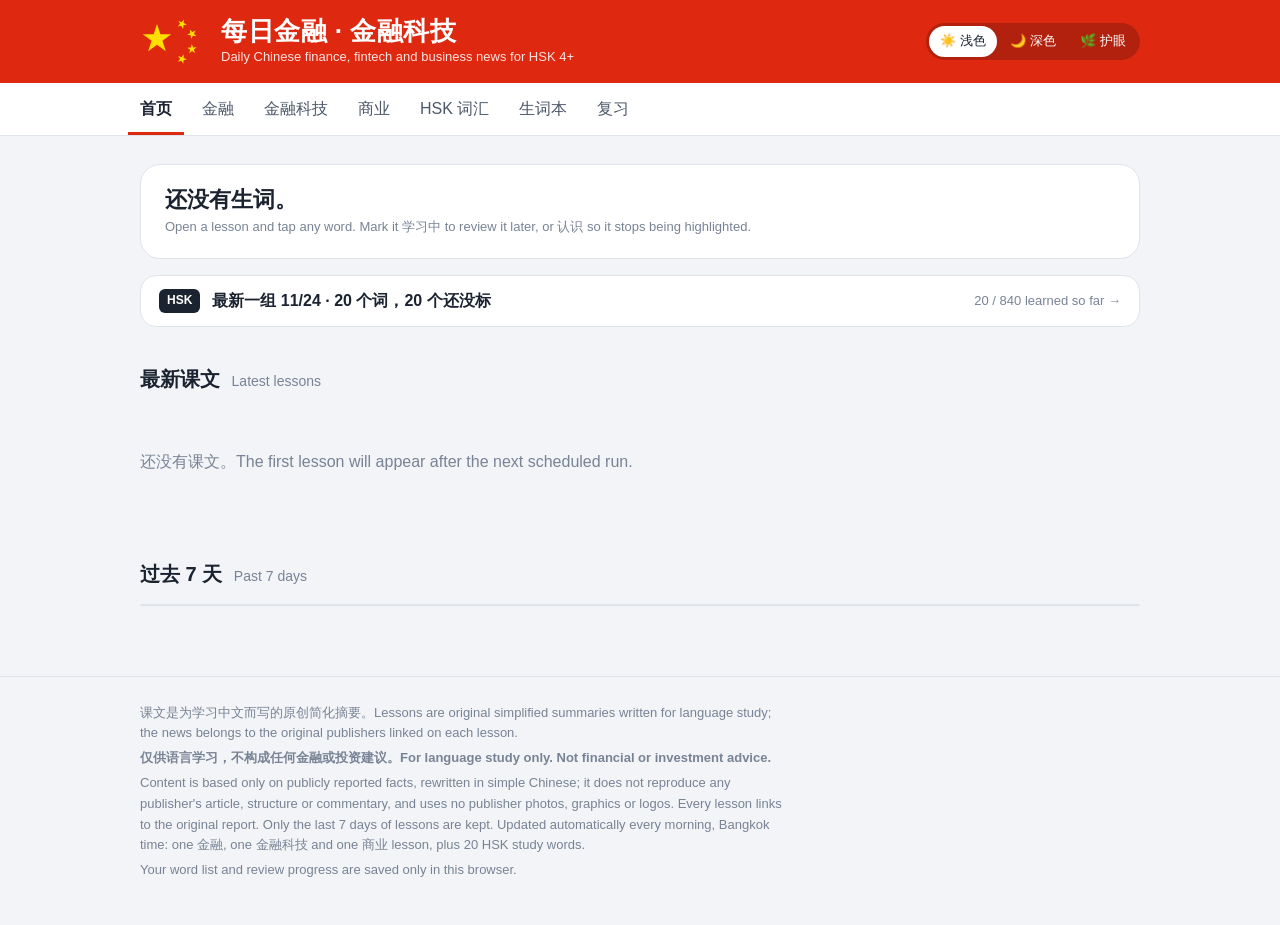
==== commit 6f7ad9cb: "Add 商业 business category and HSK 词汇 daily word tab - New business lesson category (tab, chip colour," ====
--- a/index.html
+++ b/index.html
@@ -8,7 +8,7 @@
 <meta name="referrer" content="strict-origin-when-cross-origin">
 <meta name="theme-color" content="#DE2910">
 <title>每日金融 · 金融科技</title>
-<meta name="description" content="Daily Chinese finance &amp; fintech news, simplified for HSK 4 learners, with vocabulary.">
+<meta name="description" content="Daily Chinese finance, fintech &amp; business news, simplified for HSK 4 learners, with vocabulary.">
 <link rel="icon" href="data:image/svg+xml,<svg xmlns=%22http://www.w3.org/2000/svg%22 viewBox=%220 0 100 100%22><rect width=%22100%22 height=%22100%22 rx=%2222%22 fill=%22%23DE2910%22/><polygon fill=%22%23FFDE00%22 points=%2250,16 58.5,40.3 84.2,40.9 63.7,56.4 71.2,81.1 50,66.4 28.8,81.1 36.3,56.4 15.8,40.9 41.5,40.3%22/></svg>">
 <link rel="preconnect" href="https://fonts.googleapis.com">
 <link rel="preconnect" href="https://fonts.gstatic.com" crossorigin>
@@ -20,7 +20,7 @@
 <header class="masthead"><div class="wrap">
   <a class="brand" href="./">
     <svg class="stars" viewBox="0 0 15 11" width="75" height="55" role="img" aria-label="五星红旗 Five-star Red Flag"><g fill="currentColor"><polygon points="5.000,2.000 5.674,4.073 7.853,4.073 6.090,5.354 6.763,7.427 5.000,6.146 3.237,7.427 3.910,5.354 2.147,4.073 4.326,4.073"/><polygon points="9.143,2.514 9.619,1.966 9.246,1.343 9.914,1.628 10.391,1.080 10.328,1.803 10.996,2.088 10.288,2.251 10.224,2.975 9.851,2.352"/><polygon points="11.010,4.141 11.662,3.821 11.560,3.102 12.065,3.624 12.718,3.304 12.378,3.946 12.884,4.467 12.168,4.343 11.829,4.985 11.726,4.266"/><polygon points="11.038,6.725 11.765,6.699 11.964,6.001 12.213,6.683 12.939,6.657 12.367,7.105 12.616,7.787 12.014,7.382 11.442,7.830 11.641,7.131"/><polygon points="9.219,8.375 9.899,8.632 10.353,8.064 10.319,8.790 10.999,9.046 10.298,9.239 10.265,9.964 9.865,9.357 9.165,9.550 9.618,8.982"/></g></svg>
-    <span class="brand-text"><span class="brand-name">每日金融 · 金融科技</span><span class="brand-sub">Daily Chinese finance and fintech news for HSK 4+</span></span>
+    <span class="brand-text"><span class="brand-name">每日金融 · 金融科技</span><span class="brand-sub">Daily Chinese finance, fintech and business news for HSK 4+</span></span>
   </a>
   <div class="themes" role="group" aria-label="主题 Theme">
     <button type="button" data-theme-set="light" title="浅色 Light">☀️<span>浅色</span></button>
@@ -32,11 +32,14 @@
   <a href="./" data-c="all">首页</a>
   <a href="./?c=finance" data-c="finance">金融</a>
   <a href="./?c=fintech" data-c="fintech">金融科技</a>
+  <a href="./?c=business" data-c="business">商业</a>
+  <a href="hsk.html" data-p="hsk">HSK 词汇</a>
   <a href="vocab.html" data-p="vocab">生词本</a>
   <a href="review.html" data-p="review">复习<span id="due" class="badge" hidden></span></a>
 </div></nav>
 <main class="wrap">
 <section id="study" class="study" aria-label="复习 Review"></section>
+<section id="hskstrip" class="hskstrip" aria-label="HSK 词汇" hidden></section>
 <h2 class="section-title">最新课文 <span class="sub">Latest lessons</span></h2>
 <div id="today" class="today"><p class="empty">加载中…</p></div>
 <h2 class="section-title">过去 7 天 <span class="sub">Past 7 days</span></h2>
@@ -45,7 +48,7 @@
 <footer><div class="wrap">
   <p>课文是为学习中文而写的原创简化摘要。Lessons are original simplified summaries written for language study; the news belongs to the original publishers linked on each lesson.</p>
   <p><strong>仅供语言学习，不构成任何金融或投资建议。For language study only. Not financial or investment advice.</strong></p>
-  <p>Content is based only on publicly reported facts, rewritten in simple Chinese; it does not reproduce any publisher's article, structure or commentary, and uses no publisher photos, graphics or logos. Every lesson links to the original report. Only the last 7 days of lessons are kept. Updated automatically every morning (金融) and weekday lunchtime (金融科技), Bangkok time.</p>
+  <p>Content is based only on publicly reported facts, rewritten in simple Chinese; it does not reproduce any publisher's article, structure or commentary, and uses no publisher photos, graphics or logos. Every lesson links to the original report. Only the last 7 days of lessons are kept. Updated automatically every morning, Bangkok time: one 金融, one 金融科技 and one 商业 lesson, plus 20 HSK study words.</p>
   <p>Your word list and review progress are saved only in this browser.</p>
 </div></footer>
 <script src="assets/app.js"></script>
--- a/assets/style.css
+++ b/assets/style.css
@@ -14,6 +14,8 @@
   --red-soft: #fde9e5;
   --jade: #0f7b6c;
   --jade-soft: #dff2ee;
+  --gold: #8a5300;          /* business */
+  --gold-soft: #fbeed3;
   --hl: #ffec80;            /* new-word highlighter */
   --on-flag: #ffffff;
   --zh: "Noto Sans SC", "PingFang SC", "Microsoft YaHei", sans-serif;
@@ -23,18 +25,18 @@
 @media (prefers-color-scheme: dark) {
   :root:not([data-theme]) {
     --flag: #c2200b; --bg: #0f1318; --card: #181e26; --ink: #e9edf2; --ink-2: #b3bcc9; --ink-3: #7f8a9a;
-    --line: #2b3440; --red: #ff7a66; --red-soft: #3a1b16; --jade: #5fcdb9; --jade-soft: #14332e; --hl: #6b5a00;
+    --line: #2b3440; --red: #ff7a66; --red-soft: #3a1b16; --jade: #5fcdb9; --jade-soft: #14332e; --gold: #f0b85a; --gold-soft: #3a2a10; --hl: #6b5a00;
     color-scheme: dark;
   }
 }
 :root[data-theme="dark"] {
   --flag: #c2200b; --bg: #0f1318; --card: #181e26; --ink: #e9edf2; --ink-2: #b3bcc9; --ink-3: #7f8a9a;
-  --line: #2b3440; --red: #ff7a66; --red-soft: #3a1b16; --jade: #5fcdb9; --jade-soft: #14332e; --hl: #6b5a00;
+  --line: #2b3440; --red: #ff7a66; --red-soft: #3a1b16; --jade: #5fcdb9; --jade-soft: #14332e; --gold: #f0b85a; --gold-soft: #3a2a10; --hl: #6b5a00;
   color-scheme: dark;
 }
 :root[data-theme="eye"] {   /* 护眼: soft green paper */
   --flag: #c8321e; --bg: #dfead3; --card: #ecf3e3; --ink: #27301f; --ink-2: #4a5540; --ink-3: #6f7a63;
-  --line: #c9d7bb; --red: #b02a14; --red-soft: #f1ddcf; --jade: #1d6b55; --jade-soft: #cfe5d2; --hl: #f3e27a;
+  --line: #c9d7bb; --red: #b02a14; --red-soft: #f1ddcf; --jade: #1d6b55; --jade-soft: #cfe5d2; --gold: #7a4c00; --gold-soft: #f0e2bf; --hl: #f3e27a;
   color-scheme: light;
 }
 
@@ -103,6 +105,8 @@
   padding: 2px 8px; border-radius: 6px; background: var(--red-soft); color: var(--red);
 }
 .chip.fintech { background: var(--jade-soft); color: var(--jade); }
+.chip.business { background: var(--gold-soft); color: var(--gold); }
+.chip.hsk { background: var(--ink); color: var(--card); font-family: var(--ui); }
 
 /* ---------- home ---------- */
 .study {
@@ -352,6 +356,40 @@
 .deck-empty p { color: var(--ink-2); max-width: 52ch; margin: 0 auto; }
 .deck-links { display: flex; flex-wrap: wrap; justify-content: center; gap: 10px; margin-top: 22px !important; }
 
+/* ---------- HSK 词汇 ---------- */
+.hskstrip { margin: -20px 0 36px; }
+.hskstrip a { display: flex; flex-wrap: wrap; align-items: center; gap: 6px 12px; text-decoration: none; color: var(--ink);
+  background: var(--card); border: 1px solid var(--line); border-radius: 16px; padding: 12px 18px; }
+.hskstrip a:hover { border-color: var(--ink); }
+.hs-t { font-family: var(--zh); font-weight: 700; }
+.hskstrip .meta { margin-left: auto; }
+.hprog { background: var(--card); border: 1px solid var(--line); border-radius: 20px; padding: 20px 24px; margin-bottom: 36px; }
+.hp-top { display: flex; flex-wrap: wrap; align-items: baseline; gap: 4px 16px; }
+.hp-top .meta { margin: 0; }
+.hbar { display: flex; height: 12px; border-radius: 999px; background: var(--line); overflow: hidden; margin: 14px 0 8px; }
+.hbar i, .hlegend i { display: inline-block; height: 100%; }
+.hbar .k, .hlegend .k { background: var(--jade); }
+.hbar .l, .hlegend .l { background: var(--red); }
+.hbar .o, .hlegend .o { background: var(--ink-3); }
+.hlegend { display: flex; flex-wrap: wrap; gap: 4px 18px; margin: 0; }
+.hlegend i { width: 10px; height: 10px; border-radius: 3px; margin-right: 6px; vertical-align: -1px; background: var(--line); }
+.htoday { margin-bottom: 40px; }
+.htoday h2 { font-family: var(--zh); font-size: 22px; font-weight: 900; margin: 0; }
+.htoday .lv-head .btn:first-of-type { margin-left: auto; }
+.hgrid { display: grid; grid-template-columns: repeat(auto-fill, minmax(280px, 1fr)); gap: 16px; }
+.hcard { background: var(--card); border: 1px solid var(--line); border-radius: 20px; padding: 16px 18px 18px; }
+.hc-head { display: flex; align-items: center; gap: 4px 8px; }
+.hc-head .big { font-family: var(--zh); font-size: 34px; font-weight: 900; line-height: 1.2; }
+.hc-n { margin-left: auto; }
+.hc-py { color: var(--red); font-family: var(--zh); font-size: 16px; margin: 0; }
+.hcard .def { margin: 4px 0 6px; font-size: 15px; }
+.hcard .pos { font-size: 12px; color: var(--ink-3); border: 1px solid var(--line); border-radius: 5px; padding: 0 6px; margin-right: 8px; }
+.lvl { font-size: 12px; color: var(--ink-3); white-space: nowrap; }
+.hcard .ex { margin-top: 8px; padding: 8px 12px; }
+.hcard .ex .z { font-size: 16px; }
+.hex { display: block; font-family: var(--zh); font-size: 13px; color: var(--ink-3); }
+.hsktag { font-family: var(--ui); font-size: 11px; font-weight: 700; color: var(--card); background: var(--ink); border-radius: 5px; padding: 1px 6px; text-decoration: none; vertical-align: 3px; }
+
 /* ---------- footer ---------- */
 footer { border-top: 1px solid var(--line); padding: 22px 0 40px; font-size: 13px; color: var(--ink-3); }
 footer p { margin: 4px 0; max-width: 90ch; }
